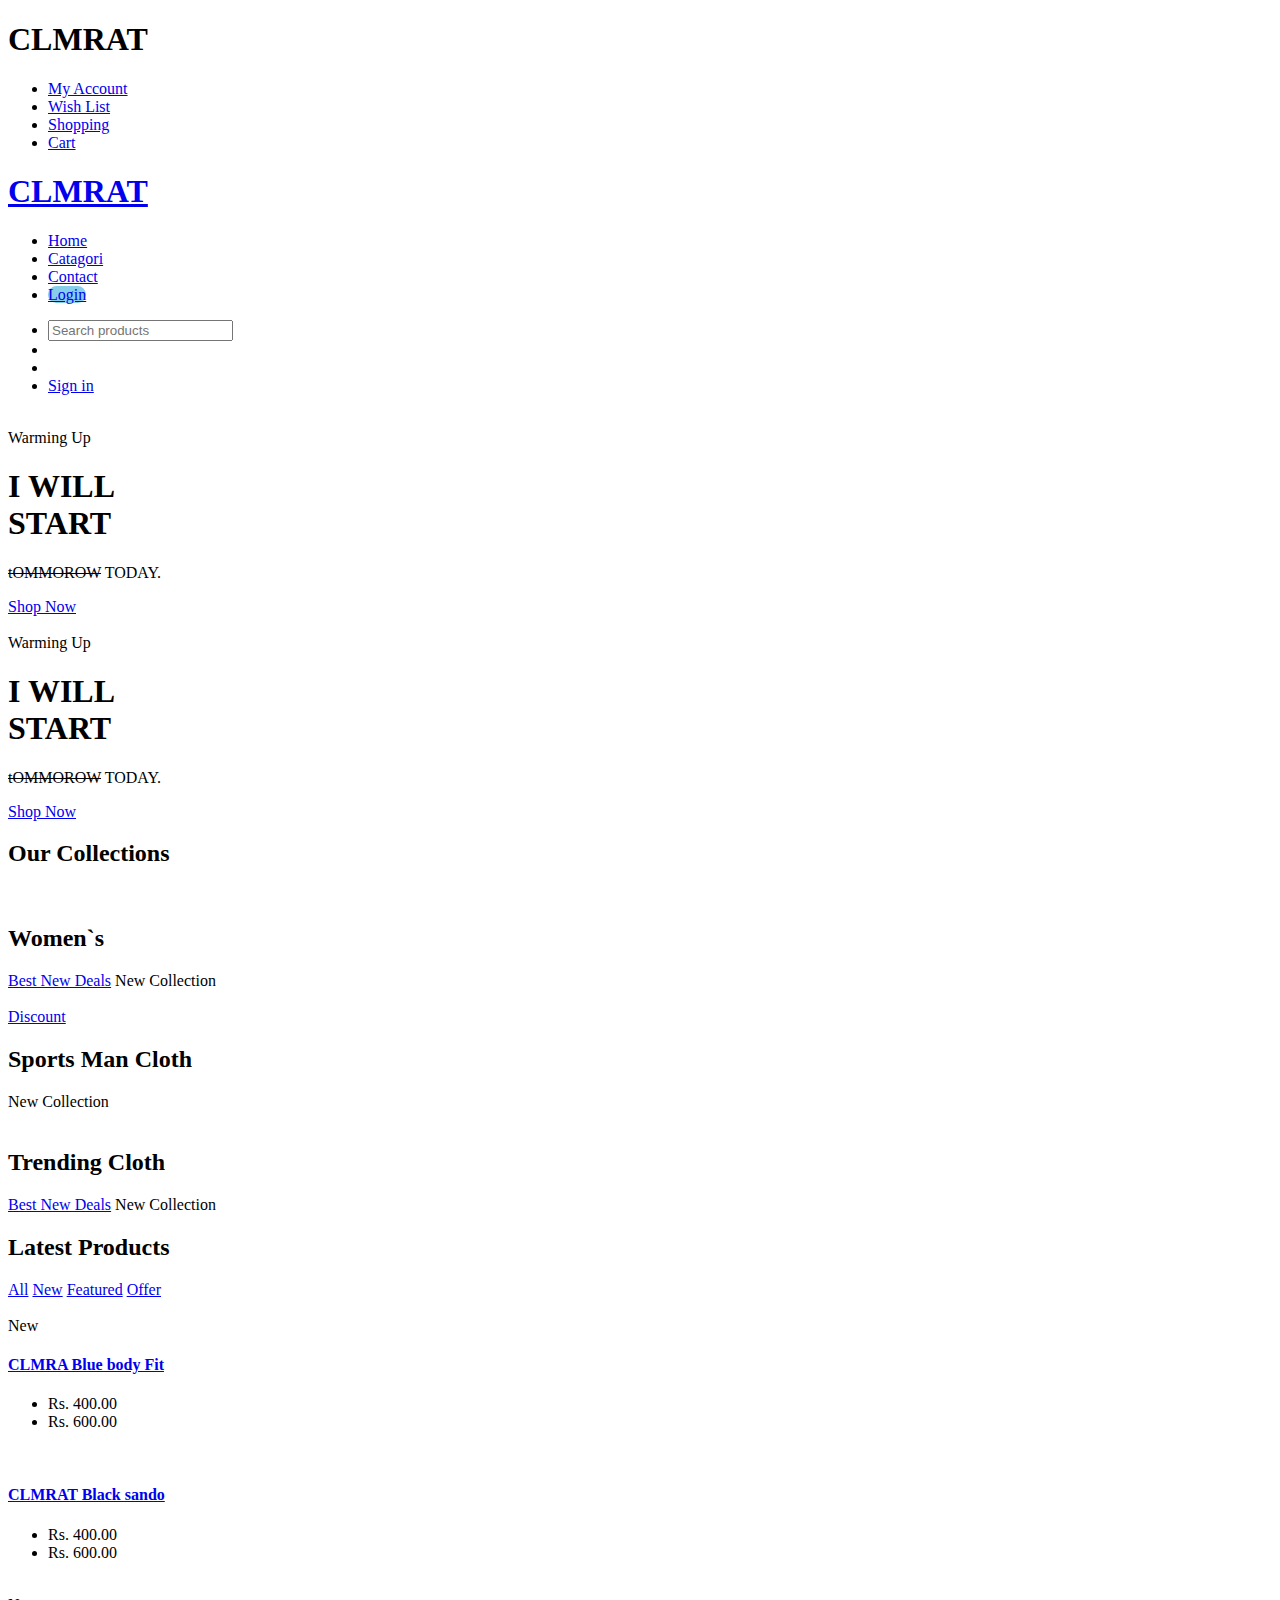
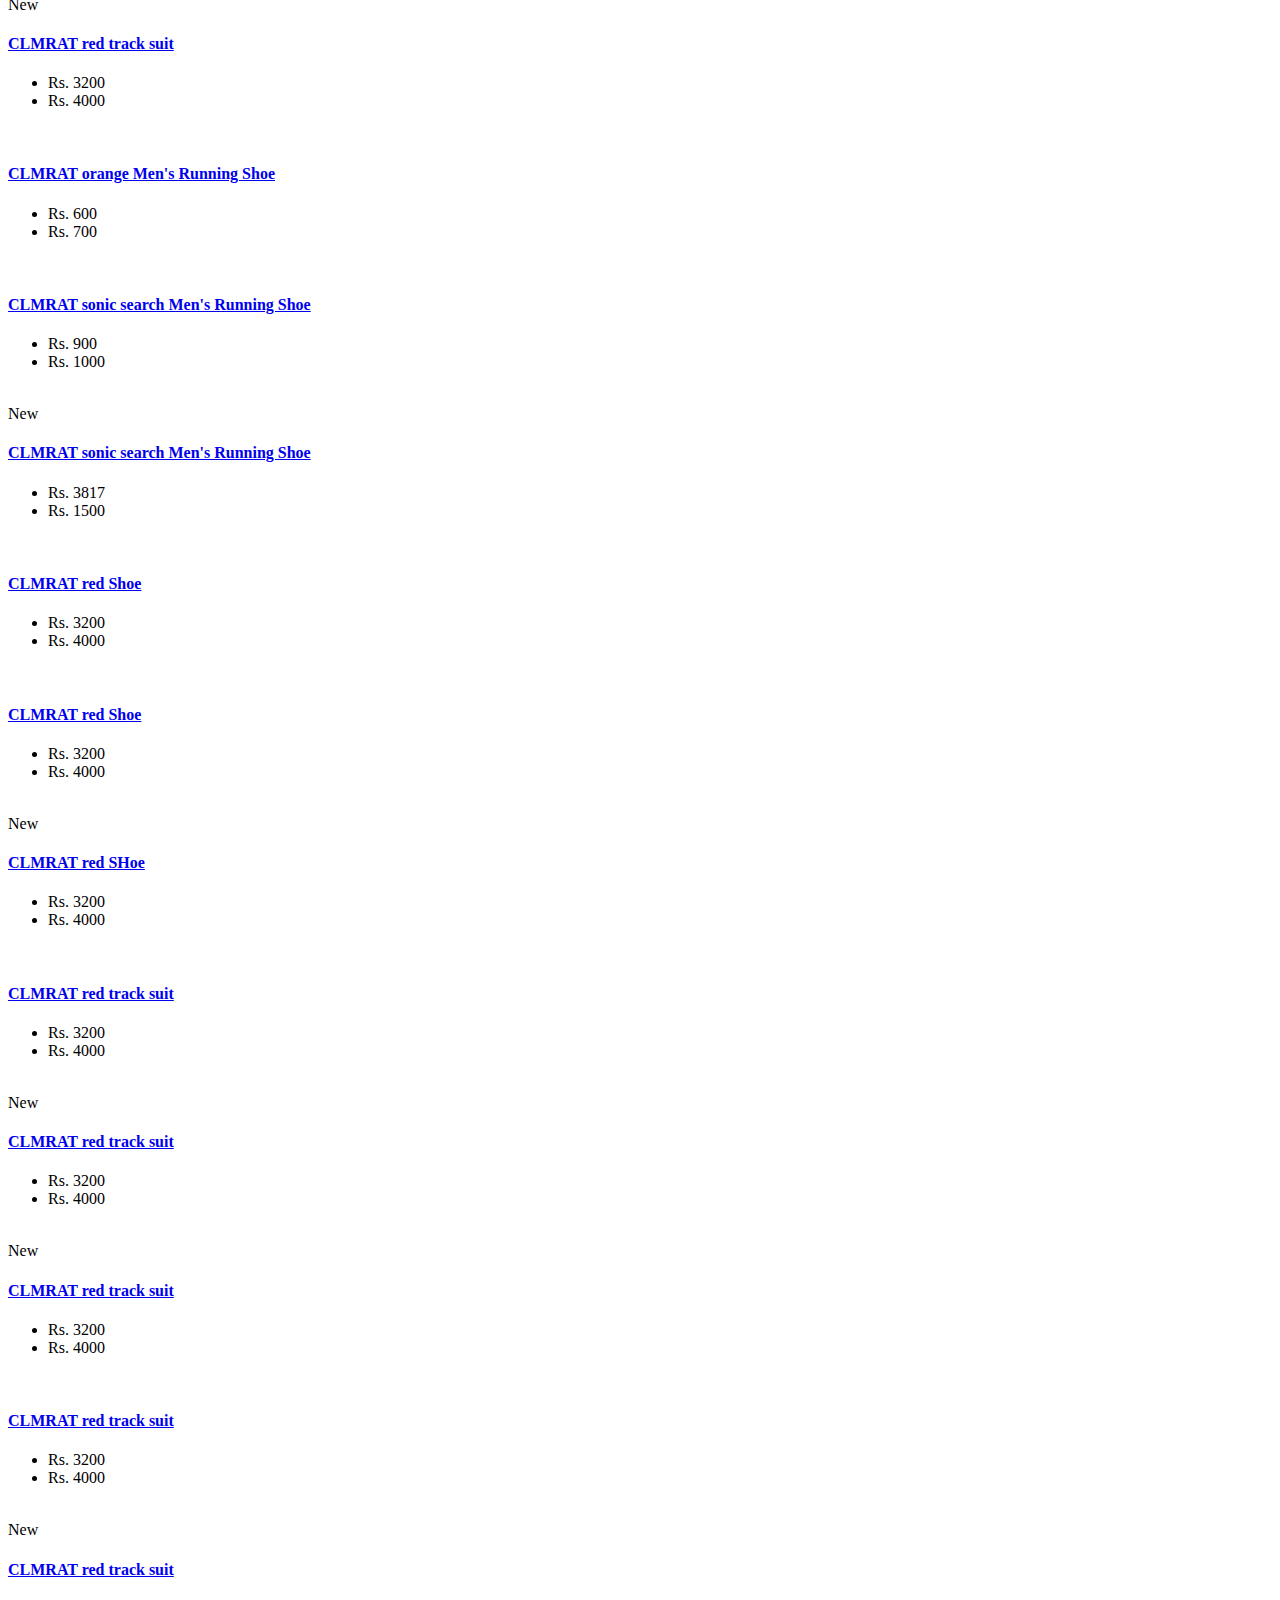
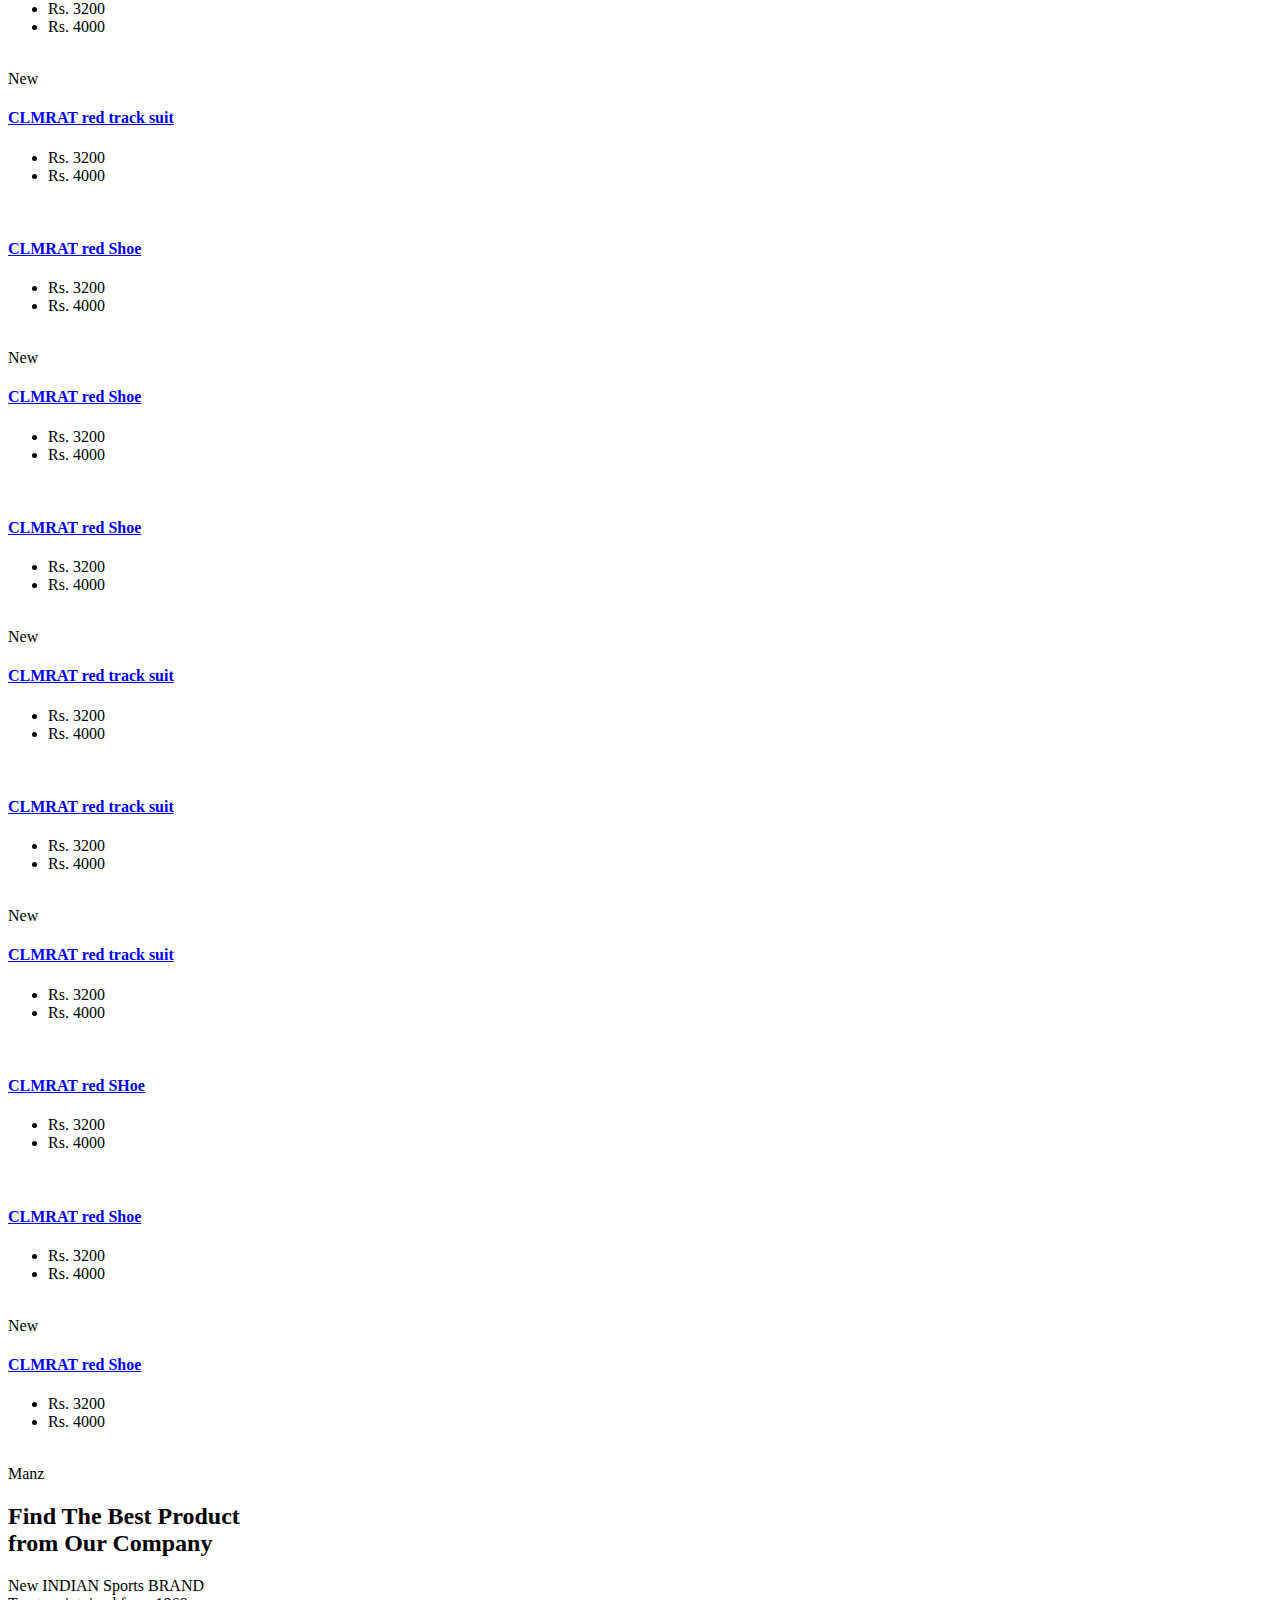
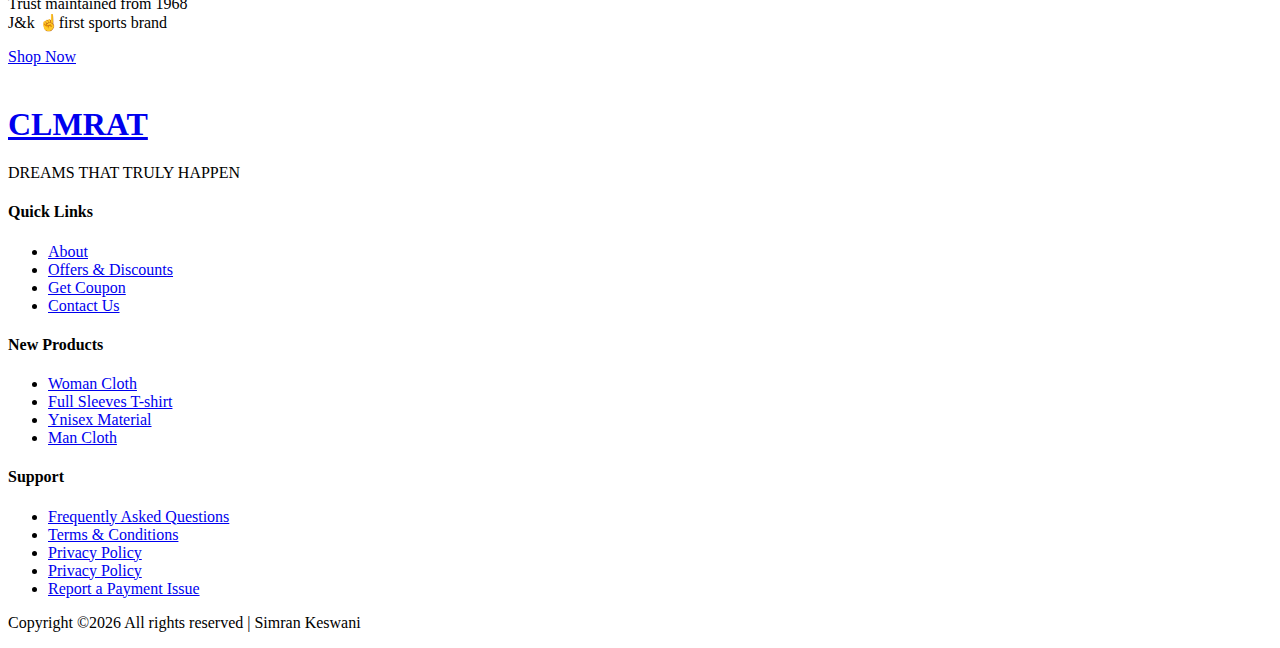
==== index.html @ 90356d7e "Add files via upload" ====
<!doctype html>
<html class="no-js" lang="zxx">
    <head>
        <meta charset="utf-8">
        <meta http-equiv="x-ua-compatible" content="ie=edge">
        <title>CLMRAT India</title>
        <meta name="description" content="">
        <meta name="viewport" content="width=device-width, initial-scale=1">
        <link rel="manifest" href="site.webmanifest">
		<link rel="shortcut icon" type="image/x-icon" href="assets/img/favicon.ico">

		<!-- CSS here -->
            <link rel="stylesheet" href="assets/css/bootstrap.min.css">
            <link rel="stylesheet" href="assets/css/owl.carousel.min.css">
            <link rel="stylesheet" href="assets/css/flaticon.css">
            <link rel="stylesheet" href="assets/css/slicknav.css">
            <link rel="stylesheet" href="assets/css/animate.min.css">
            <link rel="stylesheet" href="assets/css/magnific-popup.css">
            <link rel="stylesheet" href="assets/css/fontawesome-all.min.css">
            <link rel="stylesheet" href="assets/css/themify-icons.css">
            <link rel="stylesheet" href="assets/css/slick.css">
            <link rel="stylesheet" href="assets/css/nice-select.css">
            <link rel="stylesheet" href="assets/css/style.css">
   </head>

   <body>
       
    <!-- Preloader Start -->
    <div id="preloader-active">
        <div class="preloader d-flex align-items-center justify-content-center">
            <div class="preloader-inner position-relative">
                <div class="preloader-circle"></div>
                <div class="preloader-img pere-text">
                    <h1>CLMRAT</h1> 
                    <!-- <img src="assets/img/logo/logo.png" alt=""> -->
                </div>
            </div>
        </div>
    </div>
    <!-- Preloader Start -->

    <header>
        <!-- Header Start -->
       <div class="header-area">
            <div class="main-header ">
                <div class="header-top top-bg d-none d-lg-block">
                   <div class="container-fluid">
                       <div class="col-xl-12">
                            <div class="row d-flex justify-content-between align-items-center">
                                <div class="header-info-left d-flex">
                                    <!-- <div class="flag">
                                        <img src="assets/img/icon/header_icon.png" alt="">
                                    </div> -->
                                    <!-- <div class="select-this">
                                        <form action="#">
                                            <div class="select-itms">
                                                <select name="select" id="select1">
                                                    <option value="">USA</option>
                                                    <option value="">SPN</option>
                                                    <option value="">CDA</option>
                                                    <option value="">USD</option>
                                                </select>
                                            </div>
                                        </form>
                                    </div> -->
                                    <!-- <ul class="contact-now">     
                                        <li>+777 2345 7886</li>
                                    </ul> -->
                                </div>
                                <div class="header-info-right">
                                   <ul>                                          
                                       <li><a href="login.html">My Account </a></li>
                                       <li><a href="Catagori.html">Wish List  </a></li>
                                       <li><a href="Catagori.html">Shopping</a></li>
                                       <li><a href="cart.html">Cart</a></li>
                                       <!-- <li><a href="checkout.html">Checkout</a></li> -->
                                   </ul>
                                </div>
                            </div>
                       </div>
                   </div>
                </div>
               <div class="header-bottom  header-sticky">
                    <div class="container-fluid">
                        <div class="row align-items-center">
                            <!-- Logo -->
                            <div class="col-xl-1 col-lg-1 col-md-1 col-sm-3">
                                <div class="logo">
                                  <!-- <a href="index.html"><img src="assets/img/logo/logo.png" alt=""></a>  -->
                                  <a href="index.html"><b><h1>CLMRAT</h1></b></a> 
                                </div>
                            </div>
                            <div class="col-xl-6 col-lg-8 col-md-7 col-sm-5">
                                <!-- Main-menu -->
                                <div class="main-menu f-right d-none d-lg-block">
                                    <nav>                                                
                                        <ul id="navigation">                                                                                                                                     
                                            <li><a href="index.html">Home</a></li>
                                            <li><a href="Catagori.html">Catagori</a></li>
                                           
                                            
                                           
                                            <li><a href="contact.html">Contact</a></li>
                                            <li><a href="login.html" style="background-color:skyblue;border-radius: 20px;">Login</a></li>
                                            <!-- <li><button class="btn header-btn"><a href="login.html>Login</a></li></button> -->
                                        </ul>
                                    </nav>
                                </div>
                            </div> 
                            <div class="col-xl-5 col-lg-3 col-md-3 col-sm-3 fix-card">
                                <ul class="header-right f-right d-none d-lg-block d-flex justify-content-between">
                                    <li class="d-none d-xl-block">
                                        <div class="form-box f-right ">
                                            <input type="text" name="Search" placeholder="Search products">
                                            <div class="search-icon">
                                                <i class="fas fa-search special-tag"></i>
                                            </div>
                                        </div>
                                     </li>
                                    <li class=" d-none d-xl-block">
                                        <div class="favorit-items">
                                            <i class="far fa-heart"></i>
                                        </div>
                                    </li>
                                    <li>
                                        <div class="shopping-card">
                                            <a href="cart.html"><i class="fas fa-shopping-cart"></i></a>
                                        </div>
                                    </li>
                                   <li class="d-none d-lg-block"> <a href="#" class="btn header-btn">Sign in</a></li>
                                </ul>
                            </div>
                            <!-- Mobile Menu -->
                            <div class="col-12">
                                <div class="mobile_menu d-block d-lg-none"></div>
                            </div>
                        </div>
                    </div>
               </div>
            </div>
       </div>
        <!-- Header End -->
    </header>

    <main>

        <!-- slider Area Start -->
        <div class="slider-area ">
            <!-- Mobile Menu -->
            <div class="slider-active">
                <div class="single-slider slider-height" data-background="assets/img/hero/h1_hero.jpg">
                    <div class="container">
                        <div class="row d-flex align-items-center justify-content-between">
                            <div class="col-xl-6 col-lg-6 col-md-6 col-sm-6 d-none d-md-block">
                                <div class="hero__img" data-animation="bounceIn" data-delay=".4s">
                                    <img src="assets/img/hero/hero_man.png" alt="" class="homeimg">
                                </div>
                            </div>
                            <div class="col-xl-5 col-lg-5 col-md-5 col-sm-8">
                                <div class="hero__caption">
                                    <span data-animation="fadeInRight" data-delay=".4s">Warming Up</span>
                                    <h1 data-animation="fadeInRight" data-delay=".6s">I WILL<br> START</h1>
                                    <p data-animation="fadeInRight" data-delay=".8s"><S>tOMMOROW</S> TODAY.</p>
                                    <!-- Hero-btn -->
                                    <div class="hero__btn" data-animation="fadeInRight" data-delay="1s">
                                        <a href="industries.html" class="btn hero-btn">Shop Now</a>
                                    </div>
                                </div>
                            </div>
                        </div>
                    </div>
                </div>
                <div class="single-slider slider-height" data-background="assets/img/hero/h1_hero.jpg">
                    <div class="container">
                        <div class="row d-flex align-items-center justify-content-between">
                            <div class="col-xl-6 col-lg-6 col-md-6 col-sm-6 d-none d-md-block">
                                <div class="hero__img" data-animation="bounceIn" data-delay=".4s">
                                    <img src="assets/img/hero/HomePage.png" alt="">
                                </div>
                            </div>
                            <div class="col-xl-5 col-lg-5 col-md-5 col-sm-8">
                                <div class="hero__caption">
                                    <span data-animation="fadeInRight" data-delay=".4s">Warming Up</span>
                                    <h1 data-animation="fadeInRight" data-delay=".6s">I WILL <br> START</h1>
                                    <p data-animation="fadeInRight" data-delay=".8s"><S>tOMMOROW</S> TODAY.</p>
                                    <!-- Hero-btn -->
                                    <div class="hero__btn" data-animation="fadeInRight" data-delay="1s">
                                        <a href="industries.html" class="btn hero-btn">Shop Now</a>
                                    </div>
                                </div>
                            </div>
                        </div>
                    </div>
                </div>
            </div>
        </div>
        <!-- slider Area End-->
        <!-- Category Area Start-->
        <section class="category-area section-padding30">
            <div class="container-fluid">
                <!-- Section Tittle -->
                <div class="row">
                    <div class="col-lg-12">
                        <div class="section-tittle text-center mb-85">
                            <h2>Our Collections</h2>
                        </div>
                    </div>
                </div>
                <div class="row">
                    <div class="col-xl-4 col-lg-6">
                        <div class="single-category mb-30">
                            <div class="category-img">
                                <img src="assets/img/categori/girlsmile.png" alt="">
                                <div class="category-caption">
                                    <h2>Women`s</h2>
                                    <span class="best"><a href="#">Best New Deals</a></span>
                                    <span class="collection">New Collection</span>
                                </div>
                            </div>
                        </div>
                    </div>
                     <div class="col-xl-4 col-lg-6">
                        <div class="single-category mb-30">
                            <div class="category-img text-center">
                                <img src="assets/img/categori/boy.JPG" alt="">
                                <div class="category-caption">
                                    <span class="best"><a href="#">Discount</a></span>
                                    <h2>Sports Man Cloth</h2>
                                    <span class="collection">New Collection</span>
                                </div>
                            </div>
                        </div>
                    </div>
                    <div class="col-xl-4 col-lg-6">
                        <div class="single-category mb-30">
                            <div class="category-img">
                                <img src="assets/img/categori/girl.JPG" alt="">
                                <div class="category-caption">
                                    <h2>Trending Cloth</h2>
                                    <span class="best"><a href="#">Best New Deals</a></span>
                                    <span class="collection">New Collection</span>
                                </div>
                            </div>
                        </div>
                    </div>
                </div>
            </div>
        </section>
        <!-- Category Area End-->
        <!-- Latest Products Start -->
        <section class="latest-product-area padding-bottom">
            <div class="container">
                <div class="row product-btn d-flex justify-content-end align-items-end">
                    <!-- Section Tittle -->
                    <div class="col-xl-4 col-lg-5 col-md-5">
                        <div class="section-tittle mb-30">
                            <h2>Latest Products</h2>
                        </div>
                    </div>
                    <div class="col-xl-8 col-lg-7 col-md-7">
                        <div class="properties__button f-right">
                            <!--Nav Button  -->
                            <nav>                                                                                                
                                <div class="nav nav-tabs" id="nav-tab" role="tablist">
                                    <a class="nav-item nav-link active" id="nav-home-tab" data-toggle="tab" href="#nav-home" role="tab" aria-controls="nav-home" aria-selected="true">All</a>
                                    <a class="nav-item nav-link" id="nav-profile-tab" data-toggle="tab" href="#nav-profile" role="tab" aria-controls="nav-profile" aria-selected="false">New</a>
                                    <a class="nav-item nav-link" id="nav-contact-tab" data-toggle="tab" href="#nav-contact" role="tab" aria-controls="nav-contact" aria-selected="false">Featured</a>
                                    <a class="nav-item nav-link" id="nav-last-tab" data-toggle="tab" href="#nav-last" role="tab" aria-controls="nav-contact" aria-selected="false">Offer</a>
                                </div>
                            </nav>
                            <!--End Nav Button  -->
                        </div>
                    </div>
                </div>
                <!-- Nav Card -->
                <div class="tab-content" id="nav-tabContent">
                    <!-- card one -->
                    <div class="tab-pane fade show active" id="nav-home" role="tabpanel" aria-labelledby="nav-home-tab">
                        <div class="row">
                            <div class="col-xl-4 col-lg-4 col-md-6">
                                <div class="single-product mb-60">
                                    <div class="product-img">
                                        <img src="assets/img/categori/product1.png" alt="">
                                        <div class="new-product">
                                            <span>New</span>
                                        </div>
                                    </div>
                                    <div class="product-caption">
                                        <div class="product-ratting">
                                            <i class="far fa-star"></i>
                                            <i class="far fa-star"></i>
                                            <i class="far fa-star"></i>
                                            <i class="far fa-star low-star"></i>
                                            <i class="far fa-star low-star"></i>
                                        </div>
                                        <h4><a href="#">CLMRA Blue body Fit</a></h4>
                                        <div class="price">
                                            <ul>
                                                <li>Rs. 400.00</li>
                                                <li class="discount">Rs. 600.00</li>
                                            </ul>
                                        </div>
                                    </div>
                                </div>
                            </div>
                            <div class="col-xl-4 col-lg-4 col-md-6">
                                <div class="single-product mb-60">
                                    <div class="product-img">
                                        <img src="assets/img/categori/product2.png" alt="">
                                    </div>
                                    <div class="product-caption">
                                        <div class="product-ratting">
                                            <i class="far fa-star"></i>
                                            <i class="far fa-star"></i>
                                            <i class="far fa-star"></i>
                                            <i class="far fa-star low-star"></i>
                                            <i class="far fa-star low-star"></i>
                                        </div>
                                        <h4><a href="#">CLMRAT Black sando</a></h4>
                                        <div class="price">
                                            <ul>
                                                <li>Rs. 400.00</li>
                                                <li class="discount">Rs. 600.00</li>
                                            </ul>
                                        </div>
                                    </div>
                                </div>
                            </div> 
                            <div class="col-xl-4 col-lg-4 col-md-6">
                                <div class="single-product mb-60">
                                    <div class="product-img">
                                        <img src="assets/img/categori/product3.png" alt="">
                                        <div class="new-product">
                                            <span>New</span>
                                        </div>
                                    </div>
                                    <div class="product-caption">
                                        <div class="product-ratting">
                                            <i class="far fa-star"></i>
                                            <i class="far fa-star"></i>
                                            <i class="far fa-star"></i>
                                            <i class="far fa-star low-star"></i>
                                            <i class="far fa-star low-star"></i>
                                        </div>
                                        <h4><a href="#">CLMRAT red track suit</a></h4>
                                        <div class="price">
                                            <ul>
                                                <li>Rs. 3200</li>
                                                <li class="discount">Rs. 4000</li>
                                            </ul>
                                        </div>
                                    </div>
                                </div>
                            </div>
                            <div class="col-xl-4 col-lg-4 col-md-6">
                                <div class="single-product mb-60">
                                    <div class="product-img">
                                        <img src="assets/img/categori/product4.png" alt="">
                                    </div>
                                    <div class="product-caption">
                                        <div class="product-ratting">
                                            <i class="far fa-star"></i>
                                            <i class="far fa-star"></i>
                                            <i class="far fa-star"></i>
                                            <i class="far fa-star low-star"></i>
                                            <i class="far fa-star low-star"></i>
                                        </div>
                                        <h4><a href="#">CLMRAT orange Men's Running Shoe</a></h4>
                                        <div class="price">
                                            <ul>
                                                <li>Rs. 600</li>
                                                <li class="discount">Rs. 700</li>
                                            </ul>
                                        </div>
                                    </div>
                                </div>
                            </div>
                            <div class="col-xl-4 col-lg-4 col-md-6">
                                <div class="single-product mb-60">
                                    <div class="product-img">
                                        <img src="assets/img/categori/product5.png" alt="">
                                    </div>
                                    <div class="product-caption">
                                        <div class="product-ratting">
                                            <i class="far fa-star"></i>
                                            <i class="far fa-star"></i>
                                            <i class="far fa-star"></i>
                                            <i class="far fa-star low-star"></i>
                                            <i class="far fa-star low-star"></i>
                                        </div>
                                        <h4><a href="#">CLMRAT sonic search Men's Running Shoe</a></h4>
                                        <div class="price">
                                            <ul>
                                                <li>Rs. 900</li>
                                                <li class="discount">Rs. 1000</li>
                                            </ul>
                                        </div>
                                    </div>
                                </div>
                            </div>
                            <div class="col-xl-4 col-lg-4 col-md-6">
                                <div class="single-product mb-60">
                                    <div class="product-img">
                                        <img src="assets/img/categori/product6.png" alt="">
                                        <div class="new-product">
                                            <span>New</span>
                                        </div>
                                    </div>
                                    <div class="product-caption">
                                        <div class="product-ratting">
                                            <i class="far fa-star"></i>
                                            <i class="far fa-star"></i>
                                            <i class="far fa-star"></i>
                                            <i class="far fa-star low-star"></i>
                                            <i class="far fa-star low-star"></i>
                                        </div>
                                        <h4><a href="#">CLMRAT sonic search Men's Running Shoe</a></h4>
                                        <div class="price">
                                            <ul>
                                                <li>Rs. 3817</li>
                                                <li class="discount">Rs. 1500</li>
                                            </ul>
                                        </div>
                                    </div>
                                </div>
                            </div>
                        </div>
                    </div>
                    <!-- Card two -->
                    <div class="tab-pane fade" id="nav-profile" role="tabpanel" aria-labelledby="nav-profile-tab">
                        <div class="row">
                            <div class="col-xl-4 col-lg-4 col-md-6">
                                <div class="single-product mb-60">
                                    <div class="product-img">
                                        <img src="assets/img/categori/product4.png" alt="">
                                    </div>
                                    <div class="product-caption">
                                        <div class="product-ratting">
                                            <i class="far fa-star"></i>
                                            <i class="far fa-star"></i>
                                            <i class="far fa-star"></i>
                                            <i class="far fa-star low-star"></i>
                                            <i class="far fa-star low-star"></i>
                                        </div>
                                        <h4><a href="#">CLMRAT red Shoe</a></h4>
                                        <div class="price">
                                            <ul>
                                                <li>Rs. 3200</li>
                                                <li class="discount">Rs. 4000</li>
                                            </ul>
                                        </div>
                                    </div>
                                </div>
                            </div>
                            <div class="col-xl-4 col-lg-4 col-md-6">
                                <div class="single-product mb-60">
                                    <div class="product-img">
                                        <img src="assets/img/categori/product5.png" alt="">
                                    </div>
                                    <div class="product-caption">
                                        <div class="product-ratting">
                                            <i class="far fa-star"></i>
                                            <i class="far fa-star"></i>
                                            <i class="far fa-star"></i>
                                            <i class="far fa-star low-star"></i>
                                            <i class="far fa-star low-star"></i>
                                        </div>
                                        <h4><a href="#">CLMRAT red Shoe</a></h4>
                                        <div class="price">
                                            <ul>
                                                <li>Rs. 3200</li>
                                                <li class="discount">Rs. 4000</li>
                                            </ul>
                                        </div>
                                    </div>
                                </div>
                            </div>
                            <div class="col-xl-4 col-lg-4 col-md-6">
                                <div class="single-product mb-60">
                                    <div class="product-img">
                                        <img src="assets/img/categori/product6.png" alt="">
                                        <div class="new-product">
                                            <span>New</span>
                                        </div>
                                    </div>
                                    <div class="product-caption">
                                        <div class="product-ratting">
                                            <i class="far fa-star"></i>
                                            <i class="far fa-star"></i>
                                            <i class="far fa-star"></i>
                                            <i class="far fa-star low-star"></i>
                                            <i class="far fa-star low-star"></i>
                                        </div>
                                        <h4><a href="#">CLMRAT red SHoe</a></h4>
                                        <div class="price">
                                            <ul>
                                                <li>Rs. 3200</li>
                                                <li class="discount">Rs. 4000</li>
                                            </ul>
                                        </div>
                                    </div>
                                </div>
                            </div>
                            <div class="col-xl-4 col-lg-4 col-md-6">
                                <div class="single-product mb-60">
                                    <div class="product-img">
                                        <img src="assets/img/categori/product2.png" alt="">
                                    </div>
                                    <div class="product-caption">
                                        <div class="product-ratting">
                                            <i class="far fa-star"></i>
                                            <i class="far fa-star"></i>
                                            <i class="far fa-star"></i>
                                            <i class="far fa-star low-star"></i>
                                            <i class="far fa-star low-star"></i>
                                        </div>
                                        <h4><a href="#">CLMRAT red track suit</a></h4>
                                        <div class="price">
                                            <ul>
                                                <li>Rs. 3200</li>
                                                <li class="discount">Rs. 4000</li>
                                            </ul>
                                        </div>
                                    </div>
                                </div>
                            </div> 
                            <div class="col-xl-4 col-lg-4 col-md-6">
                                <div class="single-product mb-60">
                                    <div class="product-img">
                                        <img src="assets/img/categori/product3.png" alt="">
                                        <div class="new-product">
                                            <span>New</span>
                                        </div>
                                    </div>
                                    <div class="product-caption">
                                        <div class="product-ratting">
                                            <i class="far fa-star"></i>
                                            <i class="far fa-star"></i>
                                            <i class="far fa-star"></i>
                                            <i class="far fa-star low-star"></i>
                                            <i class="far fa-star low-star"></i>
                                        </div>
                                        <h4><a href="#">CLMRAT red track suit</a></h4>
                                        <div class="price">
                                            <ul>
                                                <li>Rs. 3200</li>
                                                <li class="discount">Rs. 4000</li>
                                            </ul>
                                        </div>
                                    </div>
                                </div>
                            </div>
                            <div class="col-xl-4 col-lg-4 col-md-6">
                                <div class="single-product mb-60">
                                    <div class="product-img">
                                        <img src="assets/img/categori/product1.png" alt="">
                                        <div class="new-product">
                                            <span>New</span>
                                        </div>
                                    </div>
                                    <div class="product-caption">
                                        <div class="product-ratting">
                                            <i class="far fa-star"></i>
                                            <i class="far fa-star"></i>
                                            <i class="far fa-star"></i>
                                            <i class="far fa-star low-star"></i>
                                            <i class="far fa-star low-star"></i>
                                        </div>
                                        <h4><a href="#">CLMRAT red track suit</a></h4>
                                        <div class="price">
                                            <ul>
                                                <li>Rs. 3200</li>
                                                <li class="discount">Rs. 4000</li>
                                            </ul>
                                        </div>
                                    </div>
                                </div>
                            </div>
                        </div>
                    </div>
                    <!-- Card three -->
                    <div class="tab-pane fade" id="nav-contact" role="tabpanel" aria-labelledby="nav-contact-tab">
                        <div class="row">
                            <div class="col-xl-4 col-lg-4 col-md-6">
                                <div class="single-product mb-60">
                                    <div class="product-img">
                                        <img src="assets/img/categori/product2.png" alt="">
                                    </div>
                                    <div class="product-caption">
                                        <div class="product-ratting">
                                            <i class="far fa-star"></i>
                                            <i class="far fa-star"></i>
                                            <i class="far fa-star"></i>
                                            <i class="far fa-star low-star"></i>
                                            <i class="far fa-star low-star"></i>
                                        </div>
                                        <h4><a href="#">CLMRAT red track suit</a></h4>
                                        <div class="price">
                                            <ul>
                                                <li>Rs. 3200</li>
                                                <li class="discount">Rs. 4000</li>
                                            </ul>
                                        </div>
                                    </div>
                                </div>
                            </div> 
                            <div class="col-xl-4 col-lg-4 col-md-6">
                                <div class="single-product mb-60">
                                    <div class="product-img">
                                        <img src="assets/img/categori/product3.png" alt="">
                                        <div class="new-product">
                                            <span>New</span>
                                        </div>
                                    </div>
                                    <div class="product-caption">
                                        <div class="product-ratting">
                                            <i class="far fa-star"></i>
                                            <i class="far fa-star"></i>
                                            <i class="far fa-star"></i>
                                            <i class="far fa-star low-star"></i>
                                            <i class="far fa-star low-star"></i>
                                        </div>
                                        <h4><a href="#">CLMRAT red track suit</a></h4>
                                        <div class="price">
                                            <ul>
                                                <li>Rs. 3200</li>
                                                <li class="discount">Rs. 4000</li>
                                            </ul>
                                        </div>
                                    </div>
                                </div>
                            </div>
                            <div class="col-xl-4 col-lg-4 col-md-6">
                                <div class="single-product mb-60">
                                    <div class="product-img">
                                        <img src="assets/img/categori/product1.png" alt="">
                                        <div class="new-product">
                                            <span>New</span>
                                        </div>
                                    </div>
                                    <div class="product-caption">
                                        <div class="product-ratting">
                                            <i class="far fa-star"></i>
                                            <i class="far fa-star"></i>
                                            <i class="far fa-star"></i>
                                            <i class="far fa-star low-star"></i>
                                            <i class="far fa-star low-star"></i>
                                        </div>
                                        <h4><a href="#">CLMRAT red track suit</a></h4>
                                        <div class="price">
                                            <ul>
                                                <li>Rs. 3200</li>
                                                <li class="discount">Rs. 4000</li>
                                            </ul>
                                        </div>
                                    </div>
                                </div>
                            </div>
                            <div class="col-xl-4 col-lg-4 col-md-6">
                                <div class="single-product mb-60">
                                    <div class="product-img">
                                        <img src="assets/img/categori/product4.png" alt="">
                                    </div>
                                    <div class="product-caption">
                                        <div class="product-ratting">
                                            <i class="far fa-star"></i>
                                            <i class="far fa-star"></i>
                                            <i class="far fa-star"></i>
                                            <i class="far fa-star low-star"></i>
                                            <i class="far fa-star low-star"></i>
                                        </div>
                                        <h4><a href="#">CLMRAT red Shoe</a></h4>
                                        <div class="price">
                                            <ul>
                                                <li>Rs. 3200</li>
                                                <li class="discount">Rs. 4000</li>
                                            </ul>
                                        </div>
                                    </div>
                                </div>
                            </div>
                            <div class="col-xl-4 col-lg-4 col-md-6">
                                <div class="single-product mb-60">
                                    <div class="product-img">
                                        <img src="assets/img/categori/product6.png" alt="">
                                        <div class="new-product">
                                            <span>New</span>
                                        </div>
                                    </div>
                                    <div class="product-caption">
                                        <div class="product-ratting">
                                            <i class="far fa-star"></i>
                                            <i class="far fa-star"></i>
                                            <i class="far fa-star"></i>
                                            <i class="far fa-star low-star"></i>
                                            <i class="far fa-star low-star"></i>
                                        </div>
                                        <h4><a href="#">CLMRAT red Shoe</a></h4>
                                        <div class="price">
                                            <ul>
                                                <li>Rs. 3200</li>
                                                <li class="discount">Rs. 4000</li>
                                            </ul>
                                        </div>
                                    </div>
                                </div>
                            </div>
                            <div class="col-xl-4 col-lg-4 col-md-6">
                                <div class="single-product mb-60">
                                    <div class="product-img">
                                        <img src="assets/img/categori/product5.png" alt="">
                                    </div>
                                    <div class="product-caption">
                                        <div class="product-ratting">
                                            <i class="far fa-star"></i>
                                            <i class="far fa-star"></i>
                                            <i class="far fa-star"></i>
                                            <i class="far fa-star low-star"></i>
                                            <i class="far fa-star low-star"></i>
                                        </div>
                                        <h4><a href="#">CLMRAT red Shoe</a></h4>
                                        <div class="price">
                                            <ul>
                                                <li>Rs. 3200</li>
                                                <li class="discount">Rs. 4000</li>
                                            </ul>
                                        </div>
                                    </div>
                                </div>
                            </div>
                        </div>
                    </div>
                    <!-- card foure -->
                    <div class="tab-pane fade" id="nav-last" role="tabpanel" aria-labelledby="nav-last-tab">
                        <div class="row">
                            <div class="col-xl-4 col-lg-4 col-md-6">
                                <div class="single-product mb-60">
                                    <div class="product-img">
                                        <img src="assets/img/categori/product1.png" alt="">
                                        <div class="new-product">
                                            <span>New</span>
                                        </div>
                                    </div>
                                    <div class="product-caption">
                                        <div class="product-ratting">
                                            <i class="far fa-star"></i>
                                            <i class="far fa-star"></i>
                                            <i class="far fa-star"></i>
                                            <i class="far fa-star low-star"></i>
                                            <i class="far fa-star low-star"></i>
                                        </div>
                                        <h4><a href="#">CLMRAT red track suit</a></h4>
                                        <div class="price">
                                            <ul>
                                                <li>Rs. 3200</li>
                                                <li class="discount">Rs. 4000</li>
                                            </ul>
                                        </div>
                                    </div>
                                </div>
                            </div>
                            <div class="col-xl-4 col-lg-4 col-md-6">
                                <div class="single-product mb-60">
                                    <div class="product-img">
                                        <img src="assets/img/categori/product2.png" alt="">
                                    </div>
                                    <div class="product-caption">
                                        <div class="product-ratting">
                                            <i class="far fa-star"></i>
                                            <i class="far fa-star"></i>
                                            <i class="far fa-star"></i>
                                            <i class="far fa-star low-star"></i>
                                            <i class="far fa-star low-star"></i>
                                        </div>
                                        <h4><a href="#">CLMRAT red track suit</a></h4>
                                        <div class="price">
                                            <ul>
                                                <li>Rs. 3200</li>
                                                <li class="discount">Rs. 4000</li>
                                            </ul>
                                        </div>
                                    </div>
                                </div>
                            </div> 
                            <div class="col-xl-4 col-lg-4 col-md-6">
                                <div class="single-product mb-60">
                                    <div class="product-img">
                                        <img src="assets/img/categori/product3.png" alt="">
                                        <div class="new-product">
                                            <span>New</span>
                                        </div>
                                    </div>
                                    <div class="product-caption">
                                        <div class="product-ratting">
                                            <i class="far fa-star"></i>
                                            <i class="far fa-star"></i>
                                            <i class="far fa-star"></i>
                                            <i class="far fa-star low-star"></i>
                                            <i class="far fa-star low-star"></i>
                                        </div>
                                        <h4><a href="#">CLMRAT red track suit</a></h4>
                                        <div class="price">
                                            <ul>
                                                <li>Rs. 3200</li>
                                                <li class="discount">Rs. 4000</li>
                                            </ul>
                                        </div>
                                    </div>
                                </div>
                            </div>
                            <div class="col-xl-4 col-lg-4 col-md-6">
                                <div class="single-product mb-60">
                                    <div class="product-img">
                                        <img src="assets/img/categori/product4.png" alt="">
                                    </div>
                                    <div class="product-caption">
                                        <div class="product-ratting">
                                            <i class="far fa-star"></i>
                                            <i class="far fa-star"></i>
                                            <i class="far fa-star"></i>
                                            <i class="far fa-star low-star"></i>
                                            <i class="far fa-star low-star"></i>
                                        </div>
                                        <h4><a href="#">CLMRAT red SHoe</a></h4>
                                        <div class="price">
                                            <ul>
                                                <li>Rs. 3200</li>
                                                <li class="discount">Rs. 4000</li>
                                            </ul>
                                        </div>
                                    </div>
                                </div>
                            </div>
                            <div class="col-xl-4 col-lg-4 col-md-6">
                                <div class="single-product mb-60">
                                    <div class="product-img">
                                        <img src="assets/img/categori/product5.png" alt="">
                                    </div>
                                    <div class="product-caption">
                                        <div class="product-ratting">
                                            <i class="far fa-star"></i>
                                            <i class="far fa-star"></i>
                                            <i class="far fa-star"></i>
                                            <i class="far fa-star low-star"></i>
                                            <i class="far fa-star low-star"></i>
                                        </div>
                                        <h4><a href="#">CLMRAT red Shoe</a></h4>
                                        <div class="price">
                                            <ul>
                                                <li>Rs. 3200</li>
                                                <li class="discount">Rs. 4000</li>
                                            </ul>
                                        </div>
                                    </div>
                                </div>
                            </div>
                            <div class="col-xl-4 col-lg-4 col-md-6">
                                <div class="single-product mb-60">
                                    <div class="product-img">
                                        <img src="assets/img/categori/product6.png" alt="">
                                        <div class="new-product">
                                            <span>New</span>
                                        </div>
                                    </div>
                                    <div class="product-caption">
                                        <div class="product-ratting">
                                            <i class="far fa-star"></i>
                                            <i class="far fa-star"></i>
                                            <i class="far fa-star"></i>
                                            <i class="far fa-star low-star"></i>
                                            <i class="far fa-star low-star"></i>
                                        </div>
                                        <h4><a href="#">CLMRAT red Shoe</a></h4>
                                        <div class="price">
                                            <ul>
                                                <li>Rs. 3200</li>
                                                <li class="discount">Rs. 4000</li>
                                            </ul>
                                        </div>
                                    </div>
                                </div>
                            </div>
                        </div>
                    </div>
                </div>
                <!-- End Nav Card -->
            </div>
        </section>
        <!-- Latest Products End -->
        <!-- Best Product Start -->
        <div class="best-product-area lf-padding" >
           <div class="product-wrapper bg-height" style="background-image: url('assets/img/categori/card.png')">
                <div class="container position-relative">
                    <div class="row justify-content-between align-items-end">
                        <div class="product-man position-absolute  d-none d-lg-block">
                            <img src="assets/img/categori/dhoni.png" alt="" class="dhoni">
                        </div>
                        <div class="col-xl-2 col-lg-2 col-md-2 d-none d-lg-block">
                            <div class="vertical-text">
                                <span>Manz</span>
                            </div>
                        </div>
                        <div class="col-xl-8 col-lg-8">
                            <div class="best-product-caption">
                                <h2>Find The Best Product<br> from Our Company</h2>
                                <p>New INDIAN Sports BRAND<br>
                                    Trust maintained from 1968<br>
                                    J&k ☝️first sports brand</p>
                                <a href="#" class="black-btn">Shop Now</a>
                            </div>
                        </div>
                    </div>
                </div>
           </div>
           <!-- Shape -->
           <div class="shape bounce-animate d-none d-md-block">
               <img src="assets/img/categori/card-shape.png" alt="">
           </div>
        </div>
      

    </main>
   <footer>

       <!-- Footer Start-->
       <div class="footer-area footer-padding">
           <div class="container">
               <div class="row d-flex justify-content-between">
                   <div class="col-xl-3 col-lg-3 col-md-5 col-sm-6">
                      <div class="single-footer-caption mb-50">
                        <div class="single-footer-caption mb-30">
                             <!-- logo -->
                            <div class="footer-logo">
                                <a href="index.html"><h1>CLMRAT</h1></a>
                            </div>
                            <div class="footer-tittle">
                                <div class="footer-pera">
                                    <p>DREAMS THAT TRULY HAPPEN</p>
                               </div>
                            </div>
                        </div>
                      </div>
                   </div>
                   <div class="col-xl-2 col-lg-3 col-md-3 col-sm-5">
                       <div class="single-footer-caption mb-50">
                           <div class="footer-tittle">
                               <h4>Quick Links</h4>
                               <ul>
                                   <li><a href="#">About</a></li>
                                   <li><a href="#"> Offers & Discounts</a></li>
                                   <li><a href="#"> Get Coupon</a></li>
                                   <li><a href="#">  Contact Us</a></li>
                               </ul>
                           </div>
                       </div>
                   </div>
                   <div class="col-xl-3 col-lg-3 col-md-4 col-sm-7">
                       <div class="single-footer-caption mb-50">
                           <div class="footer-tittle">
                               <h4>New Products</h4>
                               <ul>
                                   <li><a href="#">Woman Cloth</a></li>
                                   <li><a href="#">Full Sleeves T-shirt</a></li>
                                   <li><a href="#">Ynisex Material</a></li>
                                   <li><a href="#">Man Cloth</a></li>
                               </ul>
                           </div>
                       </div>
                   </div>
                   <div class="col-xl-3 col-lg-3 col-md-5 col-sm-7">
                       <div class="single-footer-caption mb-50">
                           <div class="footer-tittle">
                               <h4>Support</h4>
                               <ul>
                                <li><a href="#">Frequently Asked Questions</a></li>
                                <li><a href="#">Terms & Conditions</a></li>
                                <li><a href="#">Privacy Policy</a></li>
                                <li><a href="#">Privacy Policy</a></li>
                                <li><a href="#">Report a Payment Issue</a></li>
                            </ul>
                           </div>
                       </div>
                   </div>
               </div>
               <!-- Footer bottom -->
               <div class="row">
                <div class="col-xl-7 col-lg-7 col-md-7">
                    <div class="footer-copy-right">
                        <p><!-- Link back to Colorlib can't be removed. Template is licensed under CC BY 3.0. -->
  Copyright &copy;<script>document.write(new Date().getFullYear());</script> All rights reserved | Simran Keswani<i class="ti-heart" aria-hidden="true"></i>
  <!-- Link back to Colorlib can't be removed. Template is licensed under CC BY 3.0. --></p>                   </div>
                </div>
                 <div class="col-xl-5 col-lg-5 col-md-5">
                    <div class="footer-copy-right f-right">
                        <!-- social -->
                        <div class="footer-social">
                            <a href="#"><i class="fab fa-twitter"></i></a>
                            <a href="#"><i class="fab fa-facebook-f"></i></a>
                            <a href="#"><i class="fab fa-behance"></i></a>
                            <a href="#"><i class="fas fa-globe"></i></a>
                        </div>
                    </div>
                </div>
            </div>
           </div>
       </div>
       <!-- Footer End-->

   </footer>
   
	<!-- JS here -->
	
		<!-- All JS Custom Plugins Link Here here -->
        <script src="./assets/js/vendor/modernizr-3.5.0.min.js"></script>
		<!-- Jquery, Popper, Bootstrap -->
		<script src="./assets/js/vendor/jquery-1.12.4.min.js"></script>
        <script src="./assets/js/popper.min.js"></script>
        <script src="./assets/js/bootstrap.min.js"></script>
	    <!-- Jquery Mobile Menu -->
        <script src="./assets/js/jquery.slicknav.min.js"></script>

		<!-- Jquery Slick , Owl-Carousel Plugins -->
        <script src="./assets/js/owl.carousel.min.js"></script>
        <script src="./assets/js/slick.min.js"></script>

		<!-- One Page, Animated-HeadLin -->
        <script src="./assets/js/wow.min.js"></script>
		<script src="./assets/js/animated.headline.js"></script>
        <script src="./assets/js/jquery.magnific-popup.js"></script>

		<!-- Scrollup, nice-select, sticky -->
        <script src="./assets/js/jquery.scrollUp.min.js"></script>
        <script src="./assets/js/jquery.nice-select.min.js"></script>
		<script src="./assets/js/jquery.sticky.js"></script>
        
        <!-- contact js -->
        <script src="./assets/js/contact.js"></script>
        <script src="./assets/js/jquery.form.js"></script>
        <script src="./assets/js/jquery.validate.min.js"></script>
        <script src="./assets/js/mail-script.js"></script>
        <script src="./assets/js/jquery.ajaxchimp.min.js"></script>
        
		<!-- Jquery Plugins, main Jquery -->	
        <script src="./assets/js/plugins.js"></script>
        <script src="./assets/js/main.js"></script>
        
    </body>
</html>
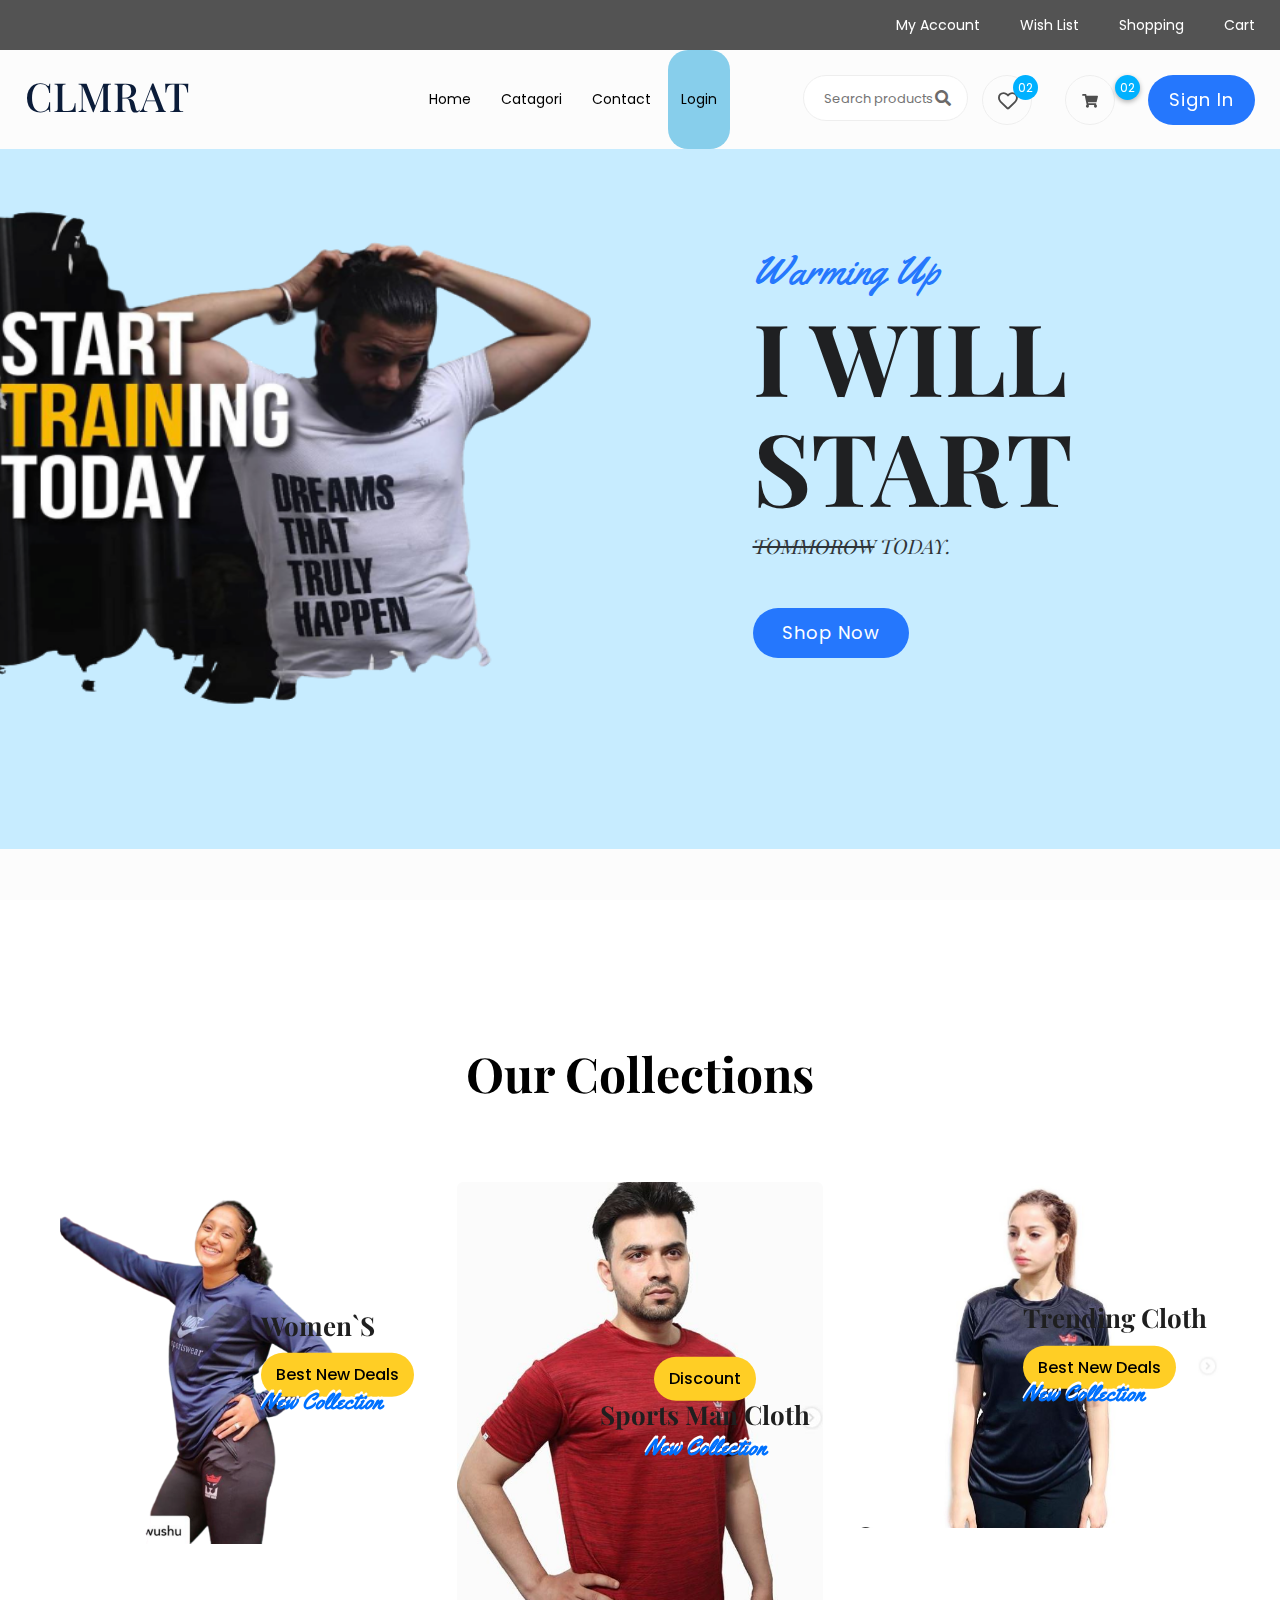
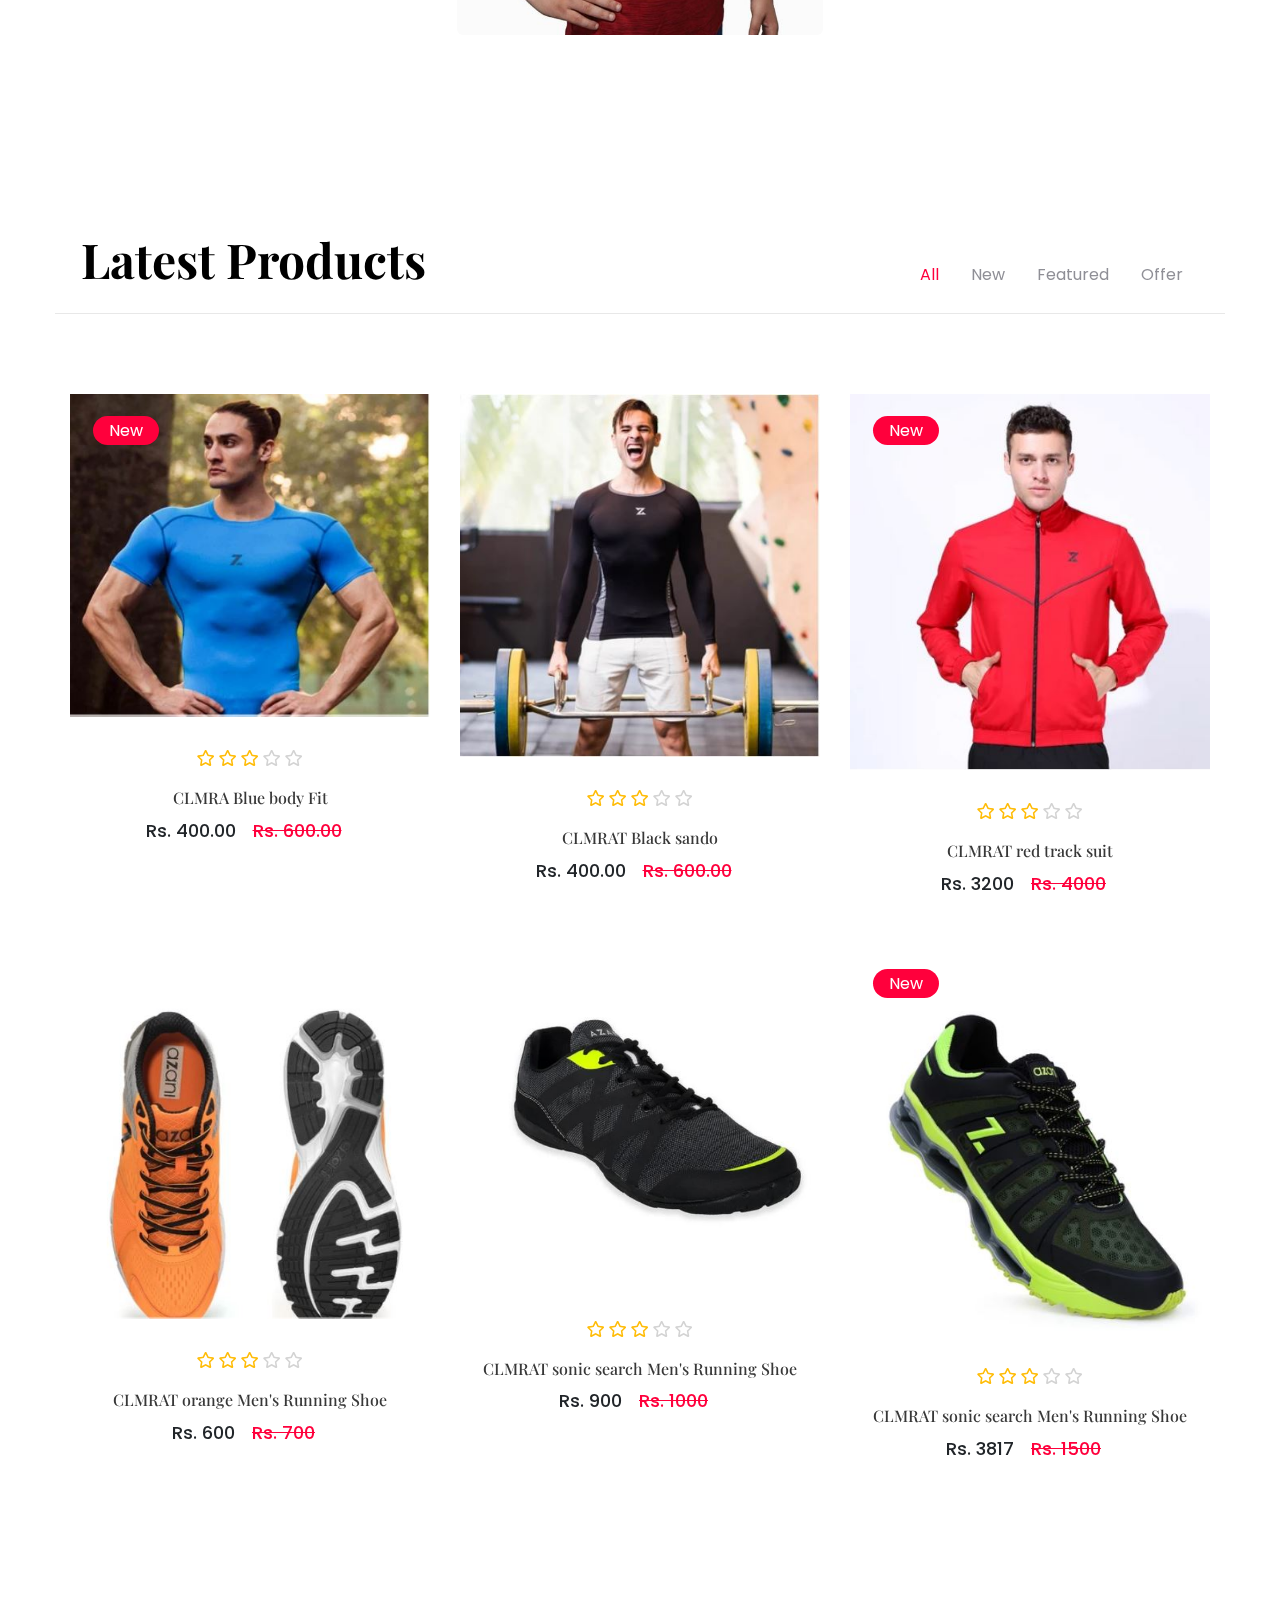
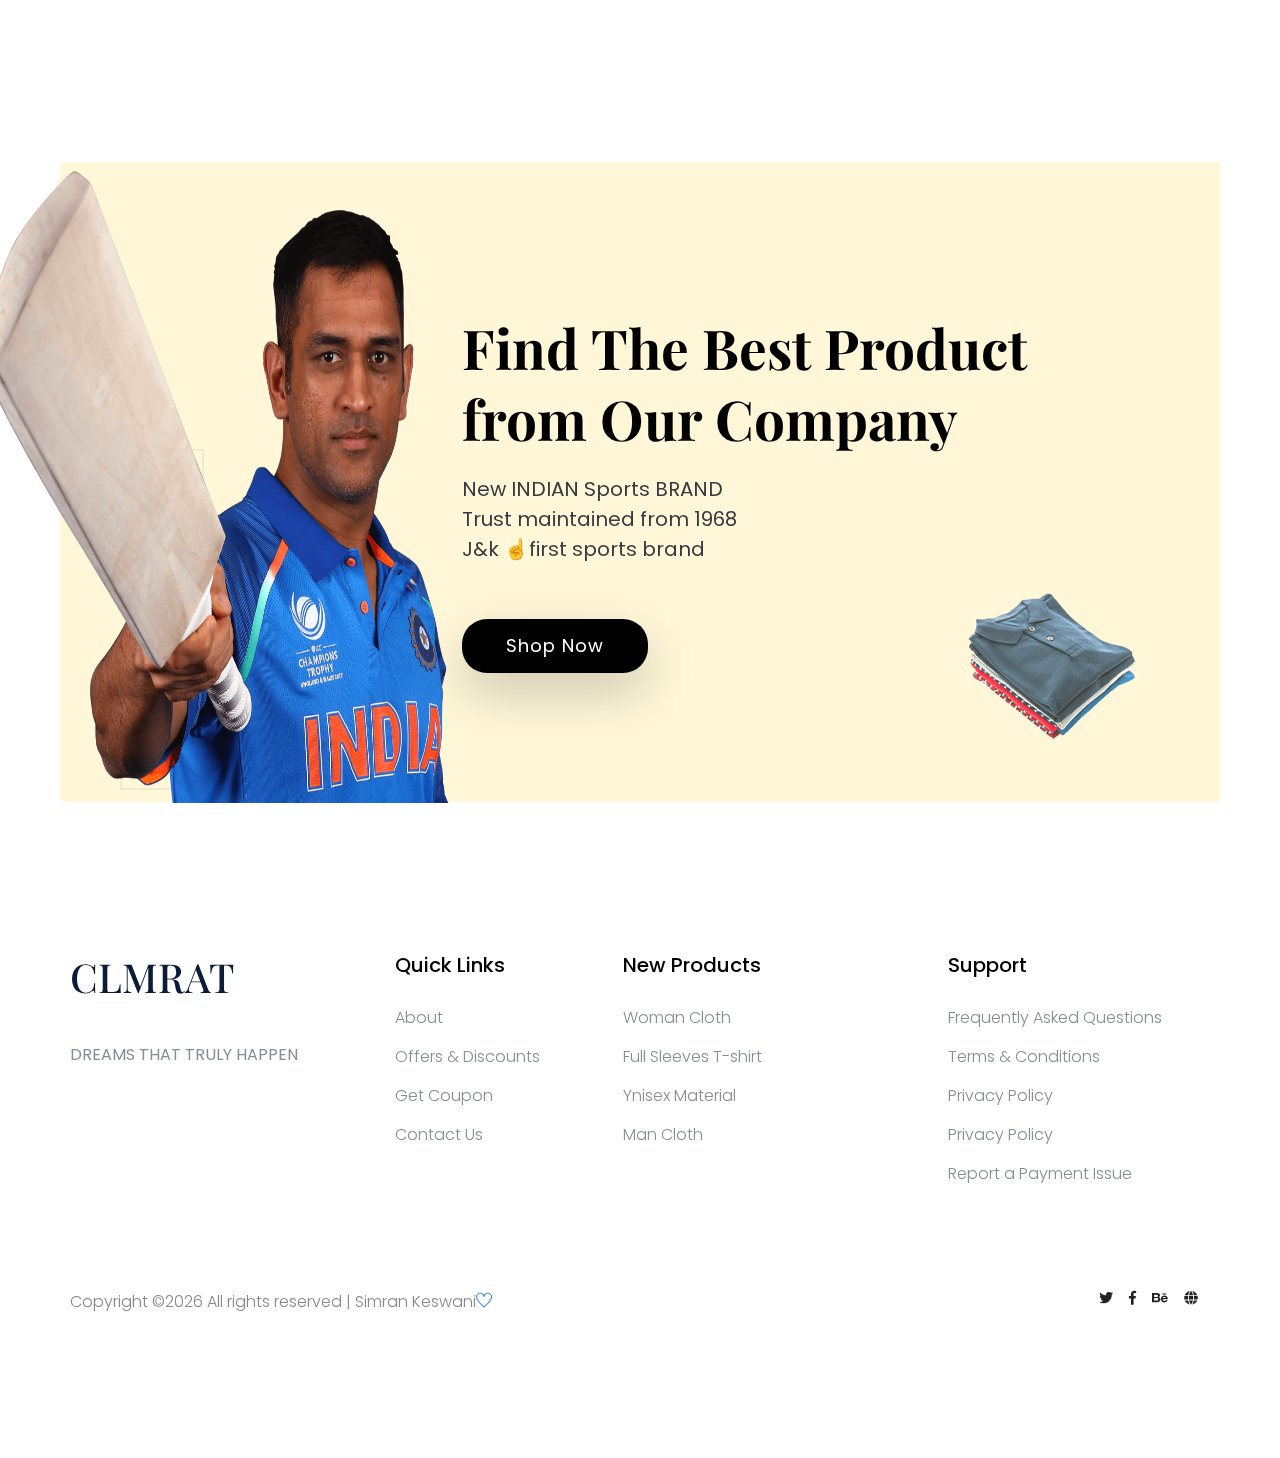
==== commit 406e04c9: "Add files via upload" ====
--- a/index.html
+++ b/index.html
@@ -127,7 +127,7 @@
                                             <a href="cart.html"><i class="fas fa-shopping-cart"></i></a>
                                         </div>
                                     </li>
-                                   <li class="d-none d-lg-block"> <a href="#" class="btn header-btn">Sign in</a></li>
+                                   <li class="d-none d-lg-block"> <a href="Sign-Up.html" class="btn header-btn">Sign in</a></li>
                                 </ul>
                             </div>
                             <!-- Mobile Menu -->
@@ -163,7 +163,7 @@
                                     <p data-animation="fadeInRight" data-delay=".8s"><S>tOMMOROW</S> TODAY.</p>
                                     <!-- Hero-btn -->
                                     <div class="hero__btn" data-animation="fadeInRight" data-delay="1s">
-                                        <a href="industries.html" class="btn hero-btn">Shop Now</a>
+                                        <a href="Catagori.html" class="btn hero-btn">Shop Now</a>
                                     </div>
                                 </div>
                             </div>
@@ -185,7 +185,7 @@
                                     <p data-animation="fadeInRight" data-delay=".8s"><S>tOMMOROW</S> TODAY.</p>
                                     <!-- Hero-btn -->
                                     <div class="hero__btn" data-animation="fadeInRight" data-delay="1s">
-                                        <a href="industries.html" class="btn hero-btn">Shop Now</a>
+                                        <a href="Catagori.html" class="btn hero-btn">Shop Now</a>
                                     </div>
                                 </div>
                             </div>
--- a/assets/css/flaticon.css
+++ b/assets/css/flaticon.css
@@ -0,0 +1,32 @@
+	/*
+  	Flaticon icon font: Flaticon
+  	Creation date: 30/12/2019 07:11
+  	*/
+
+@font-face {
+  font-family: "Flaticon";
+  src: url("../fonts/Flaticon.eot");
+  src: url("../fonts/Flaticon.eot?#iefix") format("embedded-opentype"),
+       url("../fonts/Flaticon.woff2") format("woff2"),
+       url("../fonts/Flaticon.woff") format("woff"),
+       url("../fonts/Flaticon.ttf") format("truetype"),
+       url("../fonts/Flaticon.svg#Flaticon") format("svg");
+  font-weight: normal;
+  font-style: normal;
+}
+
+@media screen and (-webkit-min-device-pixel-ratio:0) {
+  @font-face {
+    font-family: "Flaticon";
+    src: url("../fonts/Flaticon.svg#Flaticon") format("svg");
+  }
+}
+
+[class^="flaticon-"]:before, [class*=" flaticon-"]:before,
+[class^="flaticon-"]:after, [class*=" flaticon-"]:after {   
+  font-family: Flaticon;
+  font-style: normal;
+}
+
+.flaticon-quote:before { content: "\f100"; }
+.flaticon-shopping-cart-black-shape:before { content: "\f101"; }--- a/assets/css/themify-icons.css
+++ b/assets/css/themify-icons.css
@@ -0,0 +1,1083 @@
+@font-face {
+	font-family: 'themify';
+	src:url('../fonts/themify.eot?-fvbane');
+
+
+	src:url('../fonts/themify.eot?#iefix-fvbane') format('embedded-opentype'),
+		url('../fonts/themify.woff?-fvbane') format('woff'),
+		url('../fonts/themify.ttf?-fvbane') format('truetype'),
+		url('../fonts/themify.svg?-fvbane#themify') format('svg');
+	font-weight: normal;
+	font-style: normal;
+}
+
+[class^="ti-"], [class*=" ti-"] {
+	font-family: 'themify';
+	speak: none;
+	font-style: normal;
+	font-weight: normal;
+	font-variant: normal;
+	text-transform: none;
+	line-height: 1;
+
+	/* Better Font Rendering =========== */
+	-webkit-font-smoothing: antialiased;
+	-moz-osx-font-smoothing: grayscale;
+}
+
+.ti-wand:before {
+	content: "\e600";
+}
+.ti-volume:before {
+	content: "\e601";
+}
+.ti-user:before {
+	content: "\e602";
+}
+.ti-unlock:before {
+	content: "\e603";
+}
+.ti-unlink:before {
+	content: "\e604";
+}
+.ti-trash:before {
+	content: "\e605";
+}
+.ti-thought:before {
+	content: "\e606";
+}
+.ti-target:before {
+	content: "\e607";
+}
+.ti-tag:before {
+	content: "\e608";
+}
+.ti-tablet:before {
+	content: "\e609";
+}
+.ti-star:before {
+	content: "\e60a";
+}
+.ti-spray:before {
+	content: "\e60b";
+}
+.ti-signal:before {
+	content: "\e60c";
+}
+.ti-shopping-cart:before {
+	content: "\e60d";
+}
+.ti-shopping-cart-full:before {
+	content: "\e60e";
+}
+.ti-settings:before {
+	content: "\e60f";
+}
+.ti-search:before {
+	content: "\e610";
+}
+.ti-zoom-in:before {
+	content: "\e611";
+}
+.ti-zoom-out:before {
+	content: "\e612";
+}
+.ti-cut:before {
+	content: "\e613";
+}
+.ti-ruler:before {
+	content: "\e614";
+}
+.ti-ruler-pencil:before {
+	content: "\e615";
+}
+.ti-ruler-alt:before {
+	content: "\e616";
+}
+.ti-bookmark:before {
+	content: "\e617";
+}
+.ti-bookmark-alt:before {
+	content: "\e618";
+}
+.ti-reload:before {
+	content: "\e619";
+}
+.ti-plus:before {
+	content: "\e61a";
+}
+.ti-pin:before {
+	content: "\e61b";
+}
+.ti-pencil:before {
+	content: "\e61c";
+}
+.ti-pencil-alt:before {
+	content: "\e61d";
+}
+.ti-paint-roller:before {
+	content: "\e61e";
+}
+.ti-paint-bucket:before {
+	content: "\e61f";
+}
+.ti-na:before {
+	content: "\e620";
+}
+.ti-mobile:before {
+	content: "\e621";
+}
+.ti-minus:before {
+	content: "\e622";
+}
+.ti-medall:before {
+	content: "\e623";
+}
+.ti-medall-alt:before {
+	content: "\e624";
+}
+.ti-marker:before {
+	content: "\e625";
+}
+.ti-marker-alt:before {
+	content: "\e626";
+}
+.ti-arrow-up:before {
+	content: "\e627";
+}
+.ti-arrow-right:before {
+	content: "\e628";
+}
+.ti-arrow-left:before {
+	content: "\e629";
+}
+.ti-arrow-down:before {
+	content: "\e62a";
+}
+.ti-lock:before {
+	content: "\e62b";
+}
+.ti-location-arrow:before {
+	content: "\e62c";
+}
+.ti-link:before {
+	content: "\e62d";
+}
+.ti-layout:before {
+	content: "\e62e";
+}
+.ti-layers:before {
+	content: "\e62f";
+}
+.ti-layers-alt:before {
+	content: "\e630";
+}
+.ti-key:before {
+	content: "\e631";
+}
+.ti-import:before {
+	content: "\e632";
+}
+.ti-image:before {
+	content: "\e633";
+}
+.ti-heart:before {
+	content: "\e634";
+}
+.ti-heart-broken:before {
+	content: "\e635";
+}
+.ti-hand-stop:before {
+	content: "\e636";
+}
+.ti-hand-open:before {
+	content: "\e637";
+}
+.ti-hand-drag:before {
+	content: "\e638";
+}
+.ti-folder:before {
+	content: "\e639";
+}
+.ti-flag:before {
+	content: "\e63a";
+}
+.ti-flag-alt:before {
+	content: "\e63b";
+}
+.ti-flag-alt-2:before {
+	content: "\e63c";
+}
+.ti-eye:before {
+	content: "\e63d";
+}
+.ti-export:before {
+	content: "\e63e";
+}
+.ti-exchange-vertical:before {
+	content: "\e63f";
+}
+.ti-desktop:before {
+	content: "\e640";
+}
+.ti-cup:before {
+	content: "\e641";
+}
+.ti-crown:before {
+	content: "\e642";
+}
+.ti-comments:before {
+	content: "\e643";
+}
+.ti-comment:before {
+	content: "\e644";
+}
+.ti-comment-alt:before {
+	content: "\e645";
+}
+.ti-close:before {
+	content: "\e646";
+}
+.ti-clip:before {
+	content: "\e647";
+}
+.ti-angle-up:before {
+	content: "\e648";
+}
+.ti-angle-right:before {
+	content: "\e649";
+}
+.ti-angle-left:before {
+	content: "\e64a";
+}
+.ti-angle-down:before {
+	content: "\e64b";
+}
+.ti-check:before {
+	content: "\e64c";
+}
+.ti-check-box:before {
+	content: "\e64d";
+}
+.ti-camera:before {
+	content: "\e64e";
+}
+.ti-announcement:before {
+	content: "\e64f";
+}
+.ti-brush:before {
+	content: "\e650";
+}
+.ti-briefcase:before {
+	content: "\e651";
+}
+.ti-bolt:before {
+	content: "\e652";
+}
+.ti-bolt-alt:before {
+	content: "\e653";
+}
+.ti-blackboard:before {
+	content: "\e654";
+}
+.ti-bag:before {
+	content: "\e655";
+}
+.ti-move:before {
+	content: "\e656";
+}
+.ti-arrows-vertical:before {
+	content: "\e657";
+}
+.ti-arrows-horizontal:before {
+	content: "\e658";
+}
+.ti-fullscreen:before {
+	content: "\e659";
+}
+.ti-arrow-top-right:before {
+	content: "\e65a";
+}
+.ti-arrow-top-left:before {
+	content: "\e65b";
+}
+.ti-arrow-circle-up:before {
+	content: "\e65c";
+}
+.ti-arrow-circle-right:before {
+	content: "\e65d";
+}
+.ti-arrow-circle-left:before {
+	content: "\e65e";
+}
+.ti-arrow-circle-down:before {
+	content: "\e65f";
+}
+.ti-angle-double-up:before {
+	content: "\e660";
+}
+.ti-angle-double-right:before {
+	content: "\e661";
+}
+.ti-angle-double-left:before {
+	content: "\e662";
+}
+.ti-angle-double-down:before {
+	content: "\e663";
+}
+.ti-zip:before {
+	content: "\e664";
+}
+.ti-world:before {
+	content: "\e665";
+}
+.ti-wheelchair:before {
+	content: "\e666";
+}
+.ti-view-list:before {
+	content: "\e667";
+}
+.ti-view-list-alt:before {
+	content: "\e668";
+}
+.ti-view-grid:before {
+	content: "\e669";
+}
+.ti-uppercase:before {
+	content: "\e66a";
+}
+.ti-upload:before {
+	content: "\e66b";
+}
+.ti-underline:before {
+	content: "\e66c";
+}
+.ti-truck:before {
+	content: "\e66d";
+}
+.ti-timer:before {
+	content: "\e66e";
+}
+.ti-ticket:before {
+	content: "\e66f";
+}
+.ti-thumb-up:before {
+	content: "\e670";
+}
+.ti-thumb-down:before {
+	content: "\e671";
+}
+.ti-text:before {
+	content: "\e672";
+}
+.ti-stats-up:before {
+	content: "\e673";
+}
+.ti-stats-down:before {
+	content: "\e674";
+}
+.ti-split-v:before {
+	content: "\e675";
+}
+.ti-split-h:before {
+	content: "\e676";
+}
+.ti-smallcap:before {
+	content: "\e677";
+}
+.ti-shine:before {
+	content: "\e678";
+}
+.ti-shift-right:before {
+	content: "\e679";
+}
+.ti-shift-left:before {
+	content: "\e67a";
+}
+.ti-shield:before {
+	content: "\e67b";
+}
+.ti-notepad:before {
+	content: "\e67c";
+}
+.ti-server:before {
+	content: "\e67d";
+}
+.ti-quote-right:before {
+	content: "\e67e";
+}
+.ti-quote-left:before {
+	content: "\e67f";
+}
+.ti-pulse:before {
+	content: "\e680";
+}
+.ti-printer:before {
+	content: "\e681";
+}
+.ti-power-off:before {
+	content: "\e682";
+}
+.ti-plug:before {
+	content: "\e683";
+}
+.ti-pie-chart:before {
+	content: "\e684";
+}
+.ti-paragraph:before {
+	content: "\e685";
+}
+.ti-panel:before {
+	content: "\e686";
+}
+.ti-package:before {
+	content: "\e687";
+}
+.ti-music:before {
+	content: "\e688";
+}
+.ti-music-alt:before {
+	content: "\e689";
+}
+.ti-mouse:before {
+	content: "\e68a";
+}
+.ti-mouse-alt:before {
+	content: "\e68b";
+}
+.ti-money:before {
+	content: "\e68c";
+}
+.ti-microphone:before {
+	content: "\e68d";
+}
+.ti-menu:before {
+	content: "\e68e";
+}
+.ti-menu-alt:before {
+	content: "\e68f";
+}
+.ti-map:before {
+	content: "\e690";
+}
+.ti-map-alt:before {
+	content: "\e691";
+}
+.ti-loop:before {
+	content: "\e692";
+}
+.ti-location-pin:before {
+	content: "\e693";
+}
+.ti-list:before {
+	content: "\e694";
+}
+.ti-light-bulb:before {
+	content: "\e695";
+}
+.ti-Italic:before {
+	content: "\e696";
+}
+.ti-info:before {
+	content: "\e697";
+}
+.ti-infinite:before {
+	content: "\e698";
+}
+.ti-id-badge:before {
+	content: "\e699";
+}
+.ti-hummer:before {
+	content: "\e69a";
+}
+.ti-home:before {
+	content: "\e69b";
+}
+.ti-help:before {
+	content: "\e69c";
+}
+.ti-headphone:before {
+	content: "\e69d";
+}
+.ti-harddrives:before {
+	content: "\e69e";
+}
+.ti-harddrive:before {
+	content: "\e69f";
+}
+.ti-gift:before {
+	content: "\e6a0";
+}
+.ti-game:before {
+	content: "\e6a1";
+}
+.ti-filter:before {
+	content: "\e6a2";
+}
+.ti-files:before {
+	content: "\e6a3";
+}
+.ti-file:before {
+	content: "\e6a4";
+}
+.ti-eraser:before {
+	content: "\e6a5";
+}
+.ti-envelope:before {
+	content: "\e6a6";
+}
+.ti-download:before {
+	content: "\e6a7";
+}
+.ti-direction:before {
+	content: "\e6a8";
+}
+.ti-direction-alt:before {
+	content: "\e6a9";
+}
+.ti-dashboard:before {
+	content: "\e6aa";
+}
+.ti-control-stop:before {
+	content: "\e6ab";
+}
+.ti-control-shuffle:before {
+	content: "\e6ac";
+}
+.ti-control-play:before {
+	content: "\e6ad";
+}
+.ti-control-pause:before {
+	content: "\e6ae";
+}
+.ti-control-forward:before {
+	content: "\e6af";
+}
+.ti-control-backward:before {
+	content: "\e6b0";
+}
+.ti-cloud:before {
+	content: "\e6b1";
+}
+.ti-cloud-up:before {
+	content: "\e6b2";
+}
+.ti-cloud-down:before {
+	content: "\e6b3";
+}
+.ti-clipboard:before {
+	content: "\e6b4";
+}
+.ti-car:before {
+	content: "\e6b5";
+}
+.ti-calendar:before {
+	content: "\e6b6";
+}
+.ti-book:before {
+	content: "\e6b7";
+}
+.ti-bell:before {
+	content: "\e6b8";
+}
+.ti-basketball:before {
+	content: "\e6b9";
+}
+.ti-bar-chart:before {
+	content: "\e6ba";
+}
+.ti-bar-chart-alt:before {
+	content: "\e6bb";
+}
+.ti-back-right:before {
+	content: "\e6bc";
+}
+.ti-back-left:before {
+	content: "\e6bd";
+}
+.ti-arrows-corner:before {
+	content: "\e6be";
+}
+.ti-archive:before {
+	content: "\e6bf";
+}
+.ti-anchor:before {
+	content: "\e6c0";
+}
+.ti-align-right:before {
+	content: "\e6c1";
+}
+.ti-align-left:before {
+	content: "\e6c2";
+}
+.ti-align-justify:before {
+	content: "\e6c3";
+}
+.ti-align-center:before {
+	content: "\e6c4";
+}
+.ti-alert:before {
+	content: "\e6c5";
+}
+.ti-alarm-clock:before {
+	content: "\e6c6";
+}
+.ti-agenda:before {
+	content: "\e6c7";
+}
+.ti-write:before {
+	content: "\e6c8";
+}
+.ti-window:before {
+	content: "\e6c9";
+}
+.ti-widgetized:before {
+	content: "\e6ca";
+}
+.ti-widget:before {
+	content: "\e6cb";
+}
+.ti-widget-alt:before {
+	content: "\e6cc";
+}
+.ti-wallet:before {
+	content: "\e6cd";
+}
+.ti-video-clapper:before {
+	content: "\e6ce";
+}
+.ti-video-camera:before {
+	content: "\e6cf";
+}
+.ti-vector:before {
+	content: "\e6d0";
+}
+.ti-themify-logo:before {
+	content: "\e6d1";
+}
+.ti-themify-favicon:before {
+	content: "\e6d2";
+}
+.ti-themify-favicon-alt:before {
+	content: "\e6d3";
+}
+.ti-support:before {
+	content: "\e6d4";
+}
+.ti-stamp:before {
+	content: "\e6d5";
+}
+.ti-split-v-alt:before {
+	content: "\e6d6";
+}
+.ti-slice:before {
+	content: "\e6d7";
+}
+.ti-shortcode:before {
+	content: "\e6d8";
+}
+.ti-shift-right-alt:before {
+	content: "\e6d9";
+}
+.ti-shift-left-alt:before {
+	content: "\e6da";
+}
+.ti-ruler-alt-2:before {
+	content: "\e6db";
+}
+.ti-receipt:before {
+	content: "\e6dc";
+}
+.ti-pin2:before {
+	content: "\e6dd";
+}
+.ti-pin-alt:before {
+	content: "\e6de";
+}
+.ti-pencil-alt2:before {
+	content: "\e6df";
+}
+.ti-palette:before {
+	content: "\e6e0";
+}
+.ti-more:before {
+	content: "\e6e1";
+}
+.ti-more-alt:before {
+	content: "\e6e2";
+}
+.ti-microphone-alt:before {
+	content: "\e6e3";
+}
+.ti-magnet:before {
+	content: "\e6e4";
+}
+.ti-line-double:before {
+	content: "\e6e5";
+}
+.ti-line-dotted:before {
+	content: "\e6e6";
+}
+.ti-line-dashed:before {
+	content: "\e6e7";
+}
+.ti-layout-width-full:before {
+	content: "\e6e8";
+}
+.ti-layout-width-default:before {
+	content: "\e6e9";
+}
+.ti-layout-width-default-alt:before {
+	content: "\e6ea";
+}
+.ti-layout-tab:before {
+	content: "\e6eb";
+}
+.ti-layout-tab-window:before {
+	content: "\e6ec";
+}
+.ti-layout-tab-v:before {
+	content: "\e6ed";
+}
+.ti-layout-tab-min:before {
+	content: "\e6ee";
+}
+.ti-layout-slider:before {
+	content: "\e6ef";
+}
+.ti-layout-slider-alt:before {
+	content: "\e6f0";
+}
+.ti-layout-sidebar-right:before {
+	content: "\e6f1";
+}
+.ti-layout-sidebar-none:before {
+	content: "\e6f2";
+}
+.ti-layout-sidebar-left:before {
+	content: "\e6f3";
+}
+.ti-layout-placeholder:before {
+	content: "\e6f4";
+}
+.ti-layout-menu:before {
+	content: "\e6f5";
+}
+.ti-layout-menu-v:before {
+	content: "\e6f6";
+}
+.ti-layout-menu-separated:before {
+	content: "\e6f7";
+}
+.ti-layout-menu-full:before {
+	content: "\e6f8";
+}
+.ti-layout-media-right-alt:before {
+	content: "\e6f9";
+}
+.ti-layout-media-right:before {
+	content: "\e6fa";
+}
+.ti-layout-media-overlay:before {
+	content: "\e6fb";
+}
+.ti-layout-media-overlay-alt:before {
+	content: "\e6fc";
+}
+.ti-layout-media-overlay-alt-2:before {
+	content: "\e6fd";
+}
+.ti-layout-media-left-alt:before {
+	content: "\e6fe";
+}
+.ti-layout-media-left:before {
+	content: "\e6ff";
+}
+.ti-layout-media-center-alt:before {
+	content: "\e700";
+}
+.ti-layout-media-center:before {
+	content: "\e701";
+}
+.ti-layout-list-thumb:before {
+	content: "\e702";
+}
+.ti-layout-list-thumb-alt:before {
+	content: "\e703";
+}
+.ti-layout-list-post:before {
+	content: "\e704";
+}
+.ti-layout-list-large-image:before {
+	content: "\e705";
+}
+.ti-layout-line-solid:before {
+	content: "\e706";
+}
+.ti-layout-grid4:before {
+	content: "\e707";
+}
+.ti-layout-grid3:before {
+	content: "\e708";
+}
+.ti-layout-grid2:before {
+	content: "\e709";
+}
+.ti-layout-grid2-thumb:before {
+	content: "\e70a";
+}
+.ti-layout-cta-right:before {
+	content: "\e70b";
+}
+.ti-layout-cta-left:before {
+	content: "\e70c";
+}
+.ti-layout-cta-center:before {
+	content: "\e70d";
+}
+.ti-layout-cta-btn-right:before {
+	content: "\e70e";
+}
+.ti-layout-cta-btn-left:before {
+	content: "\e70f";
+}
+.ti-layout-column4:before {
+	content: "\e710";
+}
+.ti-layout-column3:before {
+	content: "\e711";
+}
+.ti-layout-column2:before {
+	content: "\e712";
+}
+.ti-layout-accordion-separated:before {
+	content: "\e713";
+}
+.ti-layout-accordion-merged:before {
+	content: "\e714";
+}
+.ti-layout-accordion-list:before {
+	content: "\e715";
+}
+.ti-ink-pen:before {
+	content: "\e716";
+}
+.ti-info-alt:before {
+	content: "\e717";
+}
+.ti-help-alt:before {
+	content: "\e718";
+}
+.ti-headphone-alt:before {
+	content: "\e719";
+}
+.ti-hand-point-up:before {
+	content: "\e71a";
+}
+.ti-hand-point-right:before {
+	content: "\e71b";
+}
+.ti-hand-point-left:before {
+	content: "\e71c";
+}
+.ti-hand-point-down:before {
+	content: "\e71d";
+}
+.ti-gallery:before {
+	content: "\e71e";
+}
+.ti-face-smile:before {
+	content: "\e71f";
+}
+.ti-face-sad:before {
+	content: "\e720";
+}
+.ti-credit-card:before {
+	content: "\e721";
+}
+.ti-control-skip-forward:before {
+	content: "\e722";
+}
+.ti-control-skip-backward:before {
+	content: "\e723";
+}
+.ti-control-record:before {
+	content: "\e724";
+}
+.ti-control-eject:before {
+	content: "\e725";
+}
+.ti-comments-smiley:before {
+	content: "\e726";
+}
+.ti-brush-alt:before {
+	content: "\e727";
+}
+.ti-youtube:before {
+	content: "\e728";
+}
+.ti-vimeo:before {
+	content: "\e729";
+}
+.ti-twitter:before {
+	content: "\e72a";
+}
+.ti-time:before {
+	content: "\e72b";
+}
+.ti-tumblr:before {
+	content: "\e72c";
+}
+.ti-skype:before {
+	content: "\e72d";
+}
+.ti-share:before {
+	content: "\e72e";
+}
+.ti-share-alt:before {
+	content: "\e72f";
+}
+.ti-rocket:before {
+	content: "\e730";
+}
+.ti-pinterest:before {
+	content: "\e731";
+}
+.ti-new-window:before {
+	content: "\e732";
+}
+.ti-microsoft:before {
+	content: "\e733";
+}
+.ti-list-ol:before {
+	content: "\e734";
+}
+.ti-linkedin:before {
+	content: "\e735";
+}
+.ti-layout-sidebar-2:before {
+	content: "\e736";
+}
+.ti-layout-grid4-alt:before {
+	content: "\e737";
+}
+.ti-layout-grid3-alt:before {
+	content: "\e738";
+}
+.ti-layout-grid2-alt:before {
+	content: "\e739";
+}
+.ti-layout-column4-alt:before {
+	content: "\e73a";
+}
+.ti-layout-column3-alt:before {
+	content: "\e73b";
+}
+.ti-layout-column2-alt:before {
+	content: "\e73c";
+}
+.ti-instagram:before {
+	content: "\e73d";
+}
+.ti-google:before {
+	content: "\e73e";
+}
+.ti-github:before {
+	content: "\e73f";
+}
+.ti-flickr:before {
+	content: "\e740";
+}
+.ti-facebook:before {
+	content: "\e741";
+}
+.ti-dropbox:before {
+	content: "\e742";
+}
+.ti-dribbble:before {
+	content: "\e743";
+}
+.ti-apple:before {
+	content: "\e744";
+}
+.ti-android:before {
+	content: "\e745";
+}
+.ti-save:before {
+	content: "\e746";
+}
+.ti-save-alt:before {
+	content: "\e747";
+}
+.ti-yahoo:before {
+	content: "\e748";
+}
+.ti-wordpress:before {
+	content: "\e749";
+}
+.ti-vimeo-alt:before {
+	content: "\e74a";
+}
+.ti-twitter-alt:before {
+	content: "\e74b";
+}
+.ti-tumblr-alt:before {
+	content: "\e74c";
+}
+.ti-trello:before {
+	content: "\e74d";
+}
+.ti-stack-overflow:before {
+	content: "\e74e";
+}
+.ti-soundcloud:before {
+	content: "\e74f";
+}
+.ti-sharethis:before {
+	content: "\e750";
+}
+.ti-sharethis-alt:before {
+	content: "\e751";
+}
+.ti-reddit:before {
+	content: "\e752";
+}
+.ti-pinterest-alt:before {
+	content: "\e753";
+}
+.ti-microsoft-alt:before {
+	content: "\e754";
+}
+.ti-linux:before {
+	content: "\e755";
+}
+.ti-jsfiddle:before {
+	content: "\e756";
+}
+.ti-joomla:before {
+	content: "\e757";
+}
+.ti-html5:before {
+	content: "\e758";
+}
+.ti-flickr-alt:before {
+	content: "\e759";
+}
+.ti-email:before {
+	content: "\e75a";
+}
+.ti-drupal:before {
+	content: "\e75b";
+}
+.ti-dropbox-alt:before {
+	content: "\e75c";
+}
+.ti-css3:before {
+	content: "\e75d";
+}
+.ti-rss:before {
+	content: "\e75e";
+}
+.ti-rss-alt:before {
+	content: "\e75f";
+}
--- a/assets/css/nice-select.css
+++ b/assets/css/nice-select.css
@@ -0,0 +1,138 @@
+.nice-select {
+  -webkit-tap-highlight-color: transparent;
+  background-color: #fff;
+  border-radius: 5px;
+  border: solid 1px #e8e8e8;
+  box-sizing: border-box;
+  clear: both;
+  cursor: pointer;
+  display: block;
+  float: left;
+  font-family: inherit;
+  font-size: 14px;
+  font-weight: normal;
+  height: 42px;
+  line-height: 40px;
+  outline: none;
+  padding-left: 18px;
+  padding-right: 30px;
+  position: relative;
+  text-align: left !important;
+  -webkit-transition: all 0.2s ease-in-out;
+  transition: all 0.2s ease-in-out;
+  -webkit-user-select: none;
+     -moz-user-select: none;
+      -ms-user-select: none;
+          user-select: none;
+  white-space: nowrap;
+  width: auto; }
+  .nice-select:hover {
+    border-color: #dbdbdb; }
+  .nice-select:active, .nice-select.open, .nice-select:focus {
+    border-color: #999; }
+  .nice-select:after {
+    border-bottom: 2px solid #999;
+    border-right: 2px solid #999;
+    content: '';
+    display: block;
+    height: 5px;
+    margin-top: -4px;
+    pointer-events: none;
+    position: absolute;
+    right: 12px;
+    top: 50%;
+    -webkit-transform-origin: 66% 66%;
+        -ms-transform-origin: 66% 66%;
+            transform-origin: 66% 66%;
+    -webkit-transform: rotate(45deg);
+        -ms-transform: rotate(45deg);
+            transform: rotate(45deg);
+    -webkit-transition: all 0.15s ease-in-out;
+    transition: all 0.15s ease-in-out;
+    width: 5px; }
+  .nice-select.open:after {
+    -webkit-transform: rotate(-135deg);
+        -ms-transform: rotate(-135deg);
+            transform: rotate(-135deg); }
+  .nice-select.open .list {
+    opacity: 1;
+    pointer-events: auto;
+    -webkit-transform: scale(1) translateY(0);
+        -ms-transform: scale(1) translateY(0);
+            transform: scale(1) translateY(0); }
+  .nice-select.disabled {
+    border-color: #ededed;
+    color: #999;
+    pointer-events: none; }
+    .nice-select.disabled:after {
+      border-color: #cccccc; }
+  .nice-select.wide {
+    width: 100%; }
+    .nice-select.wide .list {
+      left: 0 !important;
+      right: 0 !important; }
+  .nice-select.right {
+    float: right; }
+    .nice-select.right .list {
+      left: auto;
+      right: 0; }
+  .nice-select.small {
+    font-size: 12px;
+    height: 36px;
+    line-height: 34px; }
+    .nice-select.small:after {
+      height: 4px;
+      width: 4px; }
+    .nice-select.small .option {
+      line-height: 34px;
+      min-height: 34px; }
+  .nice-select .list {
+    background-color: #fff;
+    border-radius: 5px;
+    box-shadow: 0 0 0 1px rgba(68, 68, 68, 0.11);
+    box-sizing: border-box;
+    margin-top: 4px;
+    opacity: 0;
+    overflow: hidden;
+    padding: 0;
+    pointer-events: none;
+    position: absolute;
+    top: 100%;
+    left: 0;
+    -webkit-transform-origin: 50% 0;
+        -ms-transform-origin: 50% 0;
+            transform-origin: 50% 0;
+    -webkit-transform: scale(0.75) translateY(-21px);
+        -ms-transform: scale(0.75) translateY(-21px);
+            transform: scale(0.75) translateY(-21px);
+    -webkit-transition: all 0.2s cubic-bezier(0.5, 0, 0, 1.25), opacity 0.15s ease-out;
+    transition: all 0.2s cubic-bezier(0.5, 0, 0, 1.25), opacity 0.15s ease-out;
+    z-index: 9; }
+    .nice-select .list:hover .option:not(:hover) {
+      background-color: transparent !important; }
+  .nice-select .option {
+    cursor: pointer;
+    font-weight: 400;
+    line-height: 40px;
+    list-style: none;
+    min-height: 40px;
+    outline: none;
+    padding-left: 18px;
+    padding-right: 29px;
+    text-align: left;
+    -webkit-transition: all 0.2s;
+    transition: all 0.2s; }
+    .nice-select .option:hover, .nice-select .option.focus, .nice-select .option.selected.focus {
+      background-color: #f6f6f6; }
+    .nice-select .option.selected {
+      font-weight: bold; }
+    .nice-select .option.disabled {
+      background-color: transparent;
+      color: #999;
+      cursor: default; }
+
+.no-csspointerevents .nice-select .list {
+  display: none; }
+
+.no-csspointerevents .nice-select.open .list {
+  display: block; }
--- a/assets/css/style.css
+++ b/assets/css/style.css
@@ -0,0 +1,13047 @@
+/* Theme Description
+-------------------------------------------------
+
+	  Theme Name:
+	  Author:
+	  Support:
+	  Description:
+	  Version:
+	  
+------------------------------------------------- 
+*/
+/* CSS Index
+-------------------------------------------------
+
+	1. Theme default css
+	2. header
+	3. slider
+	4. about-area
+	5. features-box
+	6. department
+	7. team
+	8. video-area
+	9. counter
+	10. footer
+
+-------------------------------------------------
+*/
+/*-------------   Color variabel  --------------*/
+@import url("https://fonts.googleapis.com/css?family=Playfair+Display:400,400i,500,600,700,800|Poppins:400,500,600,700|Yellowtail&display=swap");
+/* line 37, ../../SAIFUL/Running_project/250 eCommerce_HTML/250 eCommerce_HTML/250 eCommerce_HTML/assets/scss/_color.scss */
+.white-bg {
+  background: #ffffff;
+}
+
+/* line 40, ../../SAIFUL/Running_project/250 eCommerce_HTML/250 eCommerce_HTML/250 eCommerce_HTML/assets/scss/_color.scss */
+.gray-bg {
+  background: #f5f5f5;
+}
+
+/*-------------Color include--------------*/
+/*-- Background color---*/
+/* line 82, ../../SAIFUL/Running_project/250 eCommerce_HTML/250 eCommerce_HTML/250 eCommerce_HTML/assets/scss/_color.scss */
+.gray-bg {
+  background: #f7f7fd;
+}
+
+/* line 85, ../../SAIFUL/Running_project/250 eCommerce_HTML/250 eCommerce_HTML/250 eCommerce_HTML/assets/scss/_color.scss */
+.white-bg {
+  background: #ffffff;
+}
+
+/* line 88, ../../SAIFUL/Running_project/250 eCommerce_HTML/250 eCommerce_HTML/250 eCommerce_HTML/assets/scss/_color.scss */
+.black-bg {
+  background: #16161a;
+}
+
+/* line 91, ../../SAIFUL/Running_project/250 eCommerce_HTML/250 eCommerce_HTML/250 eCommerce_HTML/assets/scss/_color.scss */
+.theme-bg {
+  background: #ff003c;
+}
+
+/* line 94, ../../SAIFUL/Running_project/250 eCommerce_HTML/250 eCommerce_HTML/250 eCommerce_HTML/assets/scss/_color.scss */
+.brand-bg {
+  background: #f1f4fa;
+}
+
+/* line 97, ../../SAIFUL/Running_project/250 eCommerce_HTML/250 eCommerce_HTML/250 eCommerce_HTML/assets/scss/_color.scss */
+.testimonial-bg {
+  background: #f9fafc;
+}
+
+/*--- color------*/
+/* line 103, ../../SAIFUL/Running_project/250 eCommerce_HTML/250 eCommerce_HTML/250 eCommerce_HTML/assets/scss/_color.scss */
+.white-color {
+  color: #ffffff;
+}
+
+/* line 106, ../../SAIFUL/Running_project/250 eCommerce_HTML/250 eCommerce_HTML/250 eCommerce_HTML/assets/scss/_color.scss */
+.black-color {
+  color: #16161a;
+}
+
+/* line 109, ../../SAIFUL/Running_project/250 eCommerce_HTML/250 eCommerce_HTML/250 eCommerce_HTML/assets/scss/_color.scss */
+.theme-color {
+  color: #ff003c;
+}
+
+/*------------------- Responsive --------------------------*/
+/*
+	@include transition(.4s);
+	color:$theme-color;
+*/
+/* line 63, ../../SAIFUL/Running_project/250 eCommerce_HTML/250 eCommerce_HTML/250 eCommerce_HTML/assets/scss/_variables.scss */
+.boxed-btn {
+  background: #fff;
+  color: #fff !important;
+  display: inline-block;
+  padding: 18px 44px;
+  font-family: "Playfair Display", serif;
+  font-size: 14px;
+  font-weight: 400;
+  border: 0;
+  border: 1px solid #ff003c;
+  letter-spacing: 3px;
+  text-align: center;
+  text-transform: uppercase;
+  cursor: pointer;
+}
+
+/* line 78, ../../SAIFUL/Running_project/250 eCommerce_HTML/250 eCommerce_HTML/250 eCommerce_HTML/assets/scss/_variables.scss */
+.boxed-btn:hover {
+  background: #ff003c;
+  color: #000 !important;
+  border: 1px solid #ff003c;
+}
+
+/* line 83, ../../SAIFUL/Running_project/250 eCommerce_HTML/250 eCommerce_HTML/250 eCommerce_HTML/assets/scss/_variables.scss */
+.boxed-btn:focus {
+  outline: none;
+}
+
+/* line 86, ../../SAIFUL/Running_project/250 eCommerce_HTML/250 eCommerce_HTML/250 eCommerce_HTML/assets/scss/_variables.scss */
+.boxed-btn.large-width {
+  width: 220px;
+}
+
+/*Color Variables*/
+/*--
+    - Overlay
+------------------------------------------*/
+/* line 4, ../../SAIFUL/Running_project/250 eCommerce_HTML/250 eCommerce_HTML/250 eCommerce_HTML/assets/scss/_overlay.scss */
+[data-overlay] {
+  position: relative;
+  background-size: cover;
+  background-repeat: no-repeat;
+  background-position: center center;
+}
+
+/* line 9, ../../SAIFUL/Running_project/250 eCommerce_HTML/250 eCommerce_HTML/250 eCommerce_HTML/assets/scss/_overlay.scss */
+[data-overlay]::before {
+  position: absolute;
+  left: 0;
+  top: 0;
+  right: 0;
+  bottom: 0;
+  content: "";
+}
+
+/*-- Overlay Opacity --*/
+/* line 22, ../../SAIFUL/Running_project/250 eCommerce_HTML/250 eCommerce_HTML/250 eCommerce_HTML/assets/scss/_overlay.scss */
+[data-opacity="1"]::before {
+  opacity: 0.1;
+}
+
+/* line 27, ../../SAIFUL/Running_project/250 eCommerce_HTML/250 eCommerce_HTML/250 eCommerce_HTML/assets/scss/_overlay.scss */
+[data-opacity="2"]::before {
+  opacity: 0.2;
+}
+
+/* line 32, ../../SAIFUL/Running_project/250 eCommerce_HTML/250 eCommerce_HTML/250 eCommerce_HTML/assets/scss/_overlay.scss */
+[data-opacity="3"]::before {
+  opacity: 0.3;
+}
+
+/* line 37, ../../SAIFUL/Running_project/250 eCommerce_HTML/250 eCommerce_HTML/250 eCommerce_HTML/assets/scss/_overlay.scss */
+[data-opacity="4"]::before {
+  opacity: 0.4;
+}
+
+/* line 42, ../../SAIFUL/Running_project/250 eCommerce_HTML/250 eCommerce_HTML/250 eCommerce_HTML/assets/scss/_overlay.scss */
+[data-opacity="5"]::before {
+  opacity: 0.5;
+}
+
+/* line 47, ../../SAIFUL/Running_project/250 eCommerce_HTML/250 eCommerce_HTML/250 eCommerce_HTML/assets/scss/_overlay.scss */
+[data-opacity="6"]::before {
+  opacity: 0.6;
+}
+
+/* line 52, ../../SAIFUL/Running_project/250 eCommerce_HTML/250 eCommerce_HTML/250 eCommerce_HTML/assets/scss/_overlay.scss */
+[data-opacity="7"]::before {
+  opacity: 0.7;
+}
+
+/* line 57, ../../SAIFUL/Running_project/250 eCommerce_HTML/250 eCommerce_HTML/250 eCommerce_HTML/assets/scss/_overlay.scss */
+[data-opacity="8"]::before {
+  opacity: 0.8;
+}
+
+/* line 62, ../../SAIFUL/Running_project/250 eCommerce_HTML/250 eCommerce_HTML/250 eCommerce_HTML/assets/scss/_overlay.scss */
+[data-opacity="9"]::before {
+  opacity: 0.9;
+}
+
+/* 1. Theme default css */
+/* line 8, ../../SAIFUL/Running_project/250 eCommerce_HTML/250 eCommerce_HTML/250 eCommerce_HTML/assets/scss/_common.scss */
+body {
+  font-family: "Poppins", sans-serif;
+  font-weight: normal;
+  font-style: normal;
+}
+
+/* line 13, ../../SAIFUL/Running_project/250 eCommerce_HTML/250 eCommerce_HTML/250 eCommerce_HTML/assets/scss/_common.scss */
+h1,
+h2,
+h3,
+h4,
+h5,
+h6 {
+  font-family: "Playfair Display", serif;
+  color: #0b1c39;
+  margin-top: 0px;
+  font-style: normal;
+  font-weight: 500;
+  text-transform: normal;
+}
+
+/* line 27, ../../SAIFUL/Running_project/250 eCommerce_HTML/250 eCommerce_HTML/250 eCommerce_HTML/assets/scss/_common.scss */
+p {
+  font-family: "Poppins", sans-serif;
+  color: #506172;
+  font-size: 16px;
+  line-height: 30px;
+  margin-bottom: 15px;
+  font-weight: normal;
+}
+
+/* line 38, ../../SAIFUL/Running_project/250 eCommerce_HTML/250 eCommerce_HTML/250 eCommerce_HTML/assets/scss/_common.scss */
+.bg-img-1 {
+  background-image: url(../img/slider/slider-img-1.jpg);
+}
+
+/* line 41, ../../SAIFUL/Running_project/250 eCommerce_HTML/250 eCommerce_HTML/250 eCommerce_HTML/assets/scss/_common.scss */
+.bg-img-2 {
+  background-image: url(../img/background-img/bg-img-2.jpg);
+}
+
+/* line 44, ../../SAIFUL/Running_project/250 eCommerce_HTML/250 eCommerce_HTML/250 eCommerce_HTML/assets/scss/_common.scss */
+.cta-bg-1 {
+  background-image: url(../img/background-img/bg-img-3.jpg);
+}
+
+/* line 49, ../../SAIFUL/Running_project/250 eCommerce_HTML/250 eCommerce_HTML/250 eCommerce_HTML/assets/scss/_common.scss */
+.img {
+  max-width: 100%;
+  -webkit-transition: all 0.3s ease-out 0s;
+  -moz-transition: all 0.3s ease-out 0s;
+  -ms-transition: all 0.3s ease-out 0s;
+  -o-transition: all 0.3s ease-out 0s;
+  transition: all 0.3s ease-out 0s;
+}
+
+/* line 53, ../../SAIFUL/Running_project/250 eCommerce_HTML/250 eCommerce_HTML/250 eCommerce_HTML/assets/scss/_common.scss */
+.f-left {
+  float: left;
+}
+
+/* line 56, ../../SAIFUL/Running_project/250 eCommerce_HTML/250 eCommerce_HTML/250 eCommerce_HTML/assets/scss/_common.scss */
+.f-right {
+  float: right;
+}
+
+/* line 59, ../../SAIFUL/Running_project/250 eCommerce_HTML/250 eCommerce_HTML/250 eCommerce_HTML/assets/scss/_common.scss */
+.fix {
+  overflow: hidden;
+}
+
+/* line 62, ../../SAIFUL/Running_project/250 eCommerce_HTML/250 eCommerce_HTML/250 eCommerce_HTML/assets/scss/_common.scss */
+.clear {
+  clear: both;
+}
+
+/* line 66, ../../SAIFUL/Running_project/250 eCommerce_HTML/250 eCommerce_HTML/250 eCommerce_HTML/assets/scss/_common.scss */
+a,
+.button {
+  -webkit-transition: all 0.3s ease-out 0s;
+  -moz-transition: all 0.3s ease-out 0s;
+  -ms-transition: all 0.3s ease-out 0s;
+  -o-transition: all 0.3s ease-out 0s;
+  transition: all 0.3s ease-out 0s;
+}
+
+/* line 70, ../../SAIFUL/Running_project/250 eCommerce_HTML/250 eCommerce_HTML/250 eCommerce_HTML/assets/scss/_common.scss */
+a:focus,
+.button:focus {
+  text-decoration: none;
+  outline: none;
+}
+
+/* line 75, ../../SAIFUL/Running_project/250 eCommerce_HTML/250 eCommerce_HTML/250 eCommerce_HTML/assets/scss/_common.scss */
+ul {
+  list-style: none;
+  margin: 0;
+  padding: 0;
+}
+
+/* line 80, ../../SAIFUL/Running_project/250 eCommerce_HTML/250 eCommerce_HTML/250 eCommerce_HTML/assets/scss/_common.scss */
+a {
+  color: #635c5c;
+}
+
+/* line 83, ../../SAIFUL/Running_project/250 eCommerce_HTML/250 eCommerce_HTML/250 eCommerce_HTML/assets/scss/_common.scss */
+a:hover {
+  color: #fff;
+}
+
+/* line 86, ../../SAIFUL/Running_project/250 eCommerce_HTML/250 eCommerce_HTML/250 eCommerce_HTML/assets/scss/_common.scss */
+a:focus,
+a:hover,
+.portfolio-cat a:hover,
+.footer -menu li a:hover {
+  text-decoration: none;
+}
+
+/* line 92, ../../SAIFUL/Running_project/250 eCommerce_HTML/250 eCommerce_HTML/250 eCommerce_HTML/assets/scss/_common.scss */
+a,
+button {
+  color: #fff;
+  outline: medium none;
+}
+
+/* line 97, ../../SAIFUL/Running_project/250 eCommerce_HTML/250 eCommerce_HTML/250 eCommerce_HTML/assets/scss/_common.scss */
+button:focus, input:focus, input:focus, textarea, textarea:focus {
+  outline: 0;
+}
+
+/* line 98, ../../SAIFUL/Running_project/250 eCommerce_HTML/250 eCommerce_HTML/250 eCommerce_HTML/assets/scss/_common.scss */
+.uppercase {
+  text-transform: uppercase;
+}
+
+/* line 102, ../../SAIFUL/Running_project/250 eCommerce_HTML/250 eCommerce_HTML/250 eCommerce_HTML/assets/scss/_common.scss */
+input:focus::-moz-placeholder {
+  opacity: 0;
+  -webkit-transition: .4s;
+  -o-transition: .4s;
+  transition: .4s;
+}
+
+/* line 109, ../../SAIFUL/Running_project/250 eCommerce_HTML/250 eCommerce_HTML/250 eCommerce_HTML/assets/scss/_common.scss */
+.capitalize {
+  text-transform: capitalize;
+}
+
+.dhoni{
+  position: relative;
+  height:700px;
+  width:500px;
+  right:200px;
+}
+/* Theme-overlay */
+/* line 115, ../../SAIFUL/Running_project/250 eCommerce_HTML/250 eCommerce_HTML/250 eCommerce_HTML/assets/scss/_common.scss */
+.theme-overlay {
+  position: relative;
+}
+
+/* line 118, ../../SAIFUL/Running_project/250 eCommerce_HTML/250 eCommerce_HTML/250 eCommerce_HTML/assets/scss/_common.scss */
+.theme-overlay::before {
+  background: #1696e7 none repeat scroll 0 0;
+  content: "";
+  height: 100%;
+  left: 0;
+  opacity: 0.6;
+  position: absolute;
+  top: 0;
+  width: 100%;
+}
+
+/* line 128, ../../SAIFUL/Running_project/250 eCommerce_HTML/250 eCommerce_HTML/250 eCommerce_HTML/assets/scss/_common.scss */
+.overlay {
+  position: relative;
+  z-index: 0;
+}
+
+/* line 132, ../../SAIFUL/Running_project/250 eCommerce_HTML/250 eCommerce_HTML/250 eCommerce_HTML/assets/scss/_common.scss */
+.overlay::before {
+  position: absolute;
+  content: "";
+  top: 0;
+  left: 0;
+  width: 100%;
+  height: 100%;
+  z-index: -1;
+}
+
+/* line 142, ../../SAIFUL/Running_project/250 eCommerce_HTML/250 eCommerce_HTML/250 eCommerce_HTML/assets/scss/_common.scss */
+.overlay2 {
+  position: relative;
+  z-index: 0;
+}
+
+/* line 146, ../../SAIFUL/Running_project/250 eCommerce_HTML/250 eCommerce_HTML/250 eCommerce_HTML/assets/scss/_common.scss */
+.overlay2::before {
+  position: absolute;
+  content: "";
+  background-color: #2E2200;
+  top: 0;
+  left: 0;
+  width: 100%;
+  height: 100%;
+  z-index: -1;
+  opacity: 0.5;
+}
+
+/* line 159, ../../SAIFUL/Running_project/250 eCommerce_HTML/250 eCommerce_HTML/250 eCommerce_HTML/assets/scss/_common.scss */
+.section-padding {
+  padding-top: 120px;
+  padding-bottom: 120px;
+}
+
+/* line 163, ../../SAIFUL/Running_project/250 eCommerce_HTML/250 eCommerce_HTML/250 eCommerce_HTML/assets/scss/_common.scss */
+.separator {
+  border-top: 1px solid #f2f2f2;
+}
+
+/* line 167, ../../SAIFUL/Running_project/250 eCommerce_HTML/250 eCommerce_HTML/250 eCommerce_HTML/assets/scss/_common.scss */
+.mb-90 {
+  margin-bottom: 90px;
+}
+
+@media (max-width: 767px) {
+  /* line 167, ../../SAIFUL/Running_project/250 eCommerce_HTML/250 eCommerce_HTML/250 eCommerce_HTML/assets/scss/_common.scss */
+  .mb-90 {
+    margin-bottom: 30px;
+  }
+}
+
+@media (min-width: 768px) and (max-width: 991px) {
+  /* line 167, ../../SAIFUL/Running_project/250 eCommerce_HTML/250 eCommerce_HTML/250 eCommerce_HTML/assets/scss/_common.scss */
+  .mb-90 {
+    margin-bottom: 45px;
+  }
+}
+
+/* owl-carousel button style */
+/* line 179, ../../SAIFUL/Running_project/250 eCommerce_HTML/250 eCommerce_HTML/250 eCommerce_HTML/assets/scss/_common.scss */
+.owl-carousel .owl-nav div {
+  background: rgba(255, 255, 255, 0.8) none repeat scroll 0 0;
+  height: 40px;
+  left: 20px;
+  line-height: 40px;
+  font-size: 22px;
+  color: #646464;
+  opacity: 1;
+  visibility: visible;
+  position: absolute;
+  text-align: center;
+  top: 50%;
+  transform: translateY(-50%);
+  transition: all 0.3s ease 0s;
+  width: 40px;
+}
+
+/* line 198, ../../SAIFUL/Running_project/250 eCommerce_HTML/250 eCommerce_HTML/250 eCommerce_HTML/assets/scss/_common.scss */
+.owl-carousel .owl-nav div.owl-next {
+  left: auto;
+  right: -30px;
+}
+
+/* line 201, ../../SAIFUL/Running_project/250 eCommerce_HTML/250 eCommerce_HTML/250 eCommerce_HTML/assets/scss/_common.scss */
+.owl-carousel .owl-nav div.owl-next i {
+  position: relative;
+  right: 0;
+  top: 1px;
+}
+
+/* line 208, ../../SAIFUL/Running_project/250 eCommerce_HTML/250 eCommerce_HTML/250 eCommerce_HTML/assets/scss/_common.scss */
+.owl-carousel .owl-nav div.owl-prev i {
+  position: relative;
+  right: 1px;
+  top: 0px;
+}
+
+/* line 218, ../../SAIFUL/Running_project/250 eCommerce_HTML/250 eCommerce_HTML/250 eCommerce_HTML/assets/scss/_common.scss */
+.owl-carousel:hover .owl-nav div {
+  opacity: 1;
+  visibility: visible;
+}
+
+/* line 221, ../../SAIFUL/Running_project/250 eCommerce_HTML/250 eCommerce_HTML/250 eCommerce_HTML/assets/scss/_common.scss */
+.owl-carousel:hover .owl-nav div:hover {
+  color: #fff;
+  background: #ff3500;
+}
+
+/* line 230, ../../SAIFUL/Running_project/250 eCommerce_HTML/250 eCommerce_HTML/250 eCommerce_HTML/assets/scss/_common.scss */
+.btn {
+  background: #2577fd;
+  -moz-user-select: none;
+  text-transform: capitalize;
+  color: #fff;
+  cursor: pointer;
+  display: inline-block;
+  font-size: 18px;
+  font-weight: 400;
+  letter-spacing: 1px;
+  line-height: 0;
+  margin-bottom: 0;
+  padding: 27px 44px;
+  border-radius: 25px;
+  margin: 10px;
+  cursor: pointer;
+  transition: color 0.4s linear;
+  position: relative;
+  z-index: 1;
+  border: 0;
+  overflow: hidden;
+  margin: 0;
+}
+
+/* line 253, ../../SAIFUL/Running_project/250 eCommerce_HTML/250 eCommerce_HTML/250 eCommerce_HTML/assets/scss/_common.scss */
+.btn::before {
+  content: "";
+  position: absolute;
+  left: 0;
+  top: 0;
+  width: 100%;
+  height: 100%;
+  background: #00b1ff;
+  z-index: 1;
+  border-radius: 5px;
+  transition: transform 0.5s;
+  transition-timing-function: ease;
+  transform-origin: 0 0;
+  transition-timing-function: cubic-bezier(0.5, 1.6, 0.4, 0.7);
+  transform: scaleX(0);
+}
+
+/* line 271, ../../SAIFUL/Running_project/250 eCommerce_HTML/250 eCommerce_HTML/250 eCommerce_HTML/assets/scss/_common.scss */
+.btn:hover::before {
+  transform: scaleX(1);
+  color: #fff !important;
+  z-index: -1;
+}
+
+/* line 281, ../../SAIFUL/Running_project/250 eCommerce_HTML/250 eCommerce_HTML/250 eCommerce_HTML/assets/scss/_common.scss */
+.header-btn {
+  padding: 25px 28px !important;
+}
+
+@media (min-width: 1200px) and (max-width: 1400px) {
+  /* line 281, ../../SAIFUL/Running_project/250 eCommerce_HTML/250 eCommerce_HTML/250 eCommerce_HTML/assets/scss/_common.scss */
+  .header-btn {
+    padding: 25px 21px !important;
+  }
+}
+
+/* line 287, ../../SAIFUL/Running_project/250 eCommerce_HTML/250 eCommerce_HTML/250 eCommerce_HTML/assets/scss/_common.scss */
+.btn.focus, .btn:focus {
+  outline: 0;
+  box-shadow: none;
+}
+
+/* line 291, ../../SAIFUL/Running_project/250 eCommerce_HTML/250 eCommerce_HTML/250 eCommerce_HTML/assets/scss/_common.scss */
+.hero-btn {
+  padding: 25px 29px;
+}
+
+/* line 296, ../../SAIFUL/Running_project/250 eCommerce_HTML/250 eCommerce_HTML/250 eCommerce_HTML/assets/scss/_common.scss */
+.black-btn {
+  background: #000;
+  box-shadow: 0px 20px 50px 0px rgba(22, 22, 22, 0.2);
+  transform: translateY(0px);
+  cursor: pointer;
+  display: inline-block;
+  font-size: 18px;
+  font-weight: 400;
+  letter-spacing: 1px;
+  line-height: 0;
+  margin-bottom: 0;
+  padding: 27px 44px;
+  border-radius: 25px;
+}
+
+/* line 311, ../../SAIFUL/Running_project/250 eCommerce_HTML/250 eCommerce_HTML/250 eCommerce_HTML/assets/scss/_common.scss */
+.black-btn:hover {
+  box-shadow: 0px 20px 50px 0px rgba(12, 9, 9, 0.2);
+  transform: translateY(-3px);
+}
+
+/* line 316, ../../SAIFUL/Running_project/250 eCommerce_HTML/250 eCommerce_HTML/250 eCommerce_HTML/assets/scss/_common.scss */
+.shop1-btn {
+  box-shadow: 0px 20px 50px 0px rgba(37, 119, 253, 0.2);
+}
+
+/* line 321, ../../SAIFUL/Running_project/250 eCommerce_HTML/250 eCommerce_HTML/250 eCommerce_HTML/assets/scss/_common.scss */
+.border-btn {
+  background: none;
+  -moz-user-select: none;
+  border: 2px solid #ff003c;
+  padding: 18px 38px;
+  margin: 10px;
+  text-transform: capitalize;
+  color: #ff003c;
+  cursor: pointer;
+  display: inline-block;
+  font-size: 14px;
+  font-weight: 500;
+  letter-spacing: 1px;
+  margin-bottom: 0;
+  border-radius: 5px;
+  position: relative;
+  transition: color 0.4s linear;
+  position: relative;
+  overflow: hidden;
+  margin: 0;
+}
+
+/* line 341, ../../SAIFUL/Running_project/250 eCommerce_HTML/250 eCommerce_HTML/250 eCommerce_HTML/assets/scss/_common.scss */
+.border-btn::before {
+  border: 2px solid transparent;
+  content: "";
+  position: absolute;
+  left: 0;
+  top: 0;
+  width: 100%;
+  height: 100%;
+  background: #ff003c;
+  z-index: -1;
+  transition: transform 0.5s;
+  transition-timing-function: ease;
+  transform-origin: 0 0;
+  transition-timing-function: cubic-bezier(0.5, 1.6, 0.4, 0.7);
+  transform: scaleY(0);
+}
+
+/* line 359, ../../SAIFUL/Running_project/250 eCommerce_HTML/250 eCommerce_HTML/250 eCommerce_HTML/assets/scss/_common.scss */
+.border-btn:hover::before {
+  transform: scaleY(1);
+  order: 2px solid transparent;
+}
+
+/* line 364, ../../SAIFUL/Running_project/250 eCommerce_HTML/250 eCommerce_HTML/250 eCommerce_HTML/assets/scss/_common.scss */
+.border-btn.border-btn2 {
+  padding: 17px 52px;
+}
+
+/* line 369, ../../SAIFUL/Running_project/250 eCommerce_HTML/250 eCommerce_HTML/250 eCommerce_HTML/assets/scss/_common.scss */
+.send-btn {
+  background: #ff003c;
+  color: #fff;
+  font-size: 14px;
+  width: 100%;
+  height: 55px;
+  border: none;
+  border-radius: 5px;
+  cursor: pointer;
+  transition: color 0.4s linear;
+  position: relative;
+  overflow: hidden;
+  z-index: 1;
+}
+
+/* line 383, ../../SAIFUL/Running_project/250 eCommerce_HTML/250 eCommerce_HTML/250 eCommerce_HTML/assets/scss/_common.scss */
+.send-btn::before {
+  border: 2px solid transparent;
+  content: "";
+  position: absolute;
+  left: 0;
+  top: 0;
+  width: 100%;
+  height: 100%;
+  background: #e6373d;
+  color: #ff003c;
+  z-index: -1;
+  transition: transform 0.5s;
+  transition-timing-function: ease;
+  transform-origin: 0 0;
+  transition-timing-function: cubic-bezier(0.5, 1.6, 0.4, 0.7);
+  transform: scaleX(0);
+}
+
+/* line 402, ../../SAIFUL/Running_project/250 eCommerce_HTML/250 eCommerce_HTML/250 eCommerce_HTML/assets/scss/_common.scss */
+.send-btn:hover::before {
+  transform: scaleY(1);
+  order: 2px solid transparent;
+  color: red;
+}
+
+/* button style */
+/* line 413, ../../SAIFUL/Running_project/250 eCommerce_HTML/250 eCommerce_HTML/250 eCommerce_HTML/assets/scss/_common.scss */
+.breadcrumb > .active {
+  color: #888;
+}
+
+/* scrollUp */
+/* line 417, ../../SAIFUL/Running_project/250 eCommerce_HTML/250 eCommerce_HTML/250 eCommerce_HTML/assets/scss/_common.scss */
+#scrollUp {
+  background: #2577fd;
+  height: 50px;
+  width: 50px;
+  right: 31px;
+  bottom: 18px;
+  color: #fff;
+  font-size: 20px;
+  text-align: center;
+  border-radius: 50%;
+  line-height: 48px;
+  border: 2px solid transparent;
+}
+
+@media (max-width: 767px) {
+  /* line 417, ../../SAIFUL/Running_project/250 eCommerce_HTML/250 eCommerce_HTML/250 eCommerce_HTML/assets/scss/_common.scss */
+  #scrollUp {
+    right: 16px;
+  }
+}
+
+/* line 434, ../../SAIFUL/Running_project/250 eCommerce_HTML/250 eCommerce_HTML/250 eCommerce_HTML/assets/scss/_common.scss */
+#scrollUp:hover {
+  color: #fff;
+}
+
+/* Sticky*/
+/* line 439, ../../SAIFUL/Running_project/250 eCommerce_HTML/250 eCommerce_HTML/250 eCommerce_HTML/assets/scss/_common.scss */
+.sticky-bar {
+  left: 0;
+  margin: auto;
+  position: fixed;
+  top: 0;
+  width: 100%;
+  -webkit-box-shadow: 0 10px 15px rgba(25, 25, 25, 0.1);
+  box-shadow: 0 10px 15px rgba(25, 25, 25, 0.1);
+  z-index: 9999;
+  -webkit-animation: 300ms ease-in-out 0s normal none 1 running fadeInDown;
+  animation: 300ms ease-in-out 0s normal none 1 running fadeInDown;
+  -webkit-box-shadow: 0 10px 15px rgba(25, 25, 25, 0.1);
+  background: #fff;
+}
+
+/* Sticky end */
+/*--- Margin & Padding --*/
+/*-- Margin Top --*/
+/* line 464, ../../SAIFUL/Running_project/250 eCommerce_HTML/250 eCommerce_HTML/250 eCommerce_HTML/assets/scss/_common.scss */
+.mt-5 {
+  margin-top: 5px;
+}
+
+/* line 464, ../../SAIFUL/Running_project/250 eCommerce_HTML/250 eCommerce_HTML/250 eCommerce_HTML/assets/scss/_common.scss */
+.mt-10 {
+  margin-top: 10px;
+}
+
+/* line 464, ../../SAIFUL/Running_project/250 eCommerce_HTML/250 eCommerce_HTML/250 eCommerce_HTML/assets/scss/_common.scss */
+.mt-15 {
+  margin-top: 15px;
+}
+
+/* line 464, ../../SAIFUL/Running_project/250 eCommerce_HTML/250 eCommerce_HTML/250 eCommerce_HTML/assets/scss/_common.scss */
+.mt-20 {
+  margin-top: 20px;
+}
+
+/* line 464, ../../SAIFUL/Running_project/250 eCommerce_HTML/250 eCommerce_HTML/250 eCommerce_HTML/assets/scss/_common.scss */
+.mt-25 {
+  margin-top: 25px;
+}
+
+/* line 464, ../../SAIFUL/Running_project/250 eCommerce_HTML/250 eCommerce_HTML/250 eCommerce_HTML/assets/scss/_common.scss */
+.mt-30 {
+  margin-top: 30px;
+}
+
+/* line 464, ../../SAIFUL/Running_project/250 eCommerce_HTML/250 eCommerce_HTML/250 eCommerce_HTML/assets/scss/_common.scss */
+.mt-35 {
+  margin-top: 35px;
+}
+
+/* line 464, ../../SAIFUL/Running_project/250 eCommerce_HTML/250 eCommerce_HTML/250 eCommerce_HTML/assets/scss/_common.scss */
+.mt-40 {
+  margin-top: 40px;
+}
+
+/* line 464, ../../SAIFUL/Running_project/250 eCommerce_HTML/250 eCommerce_HTML/250 eCommerce_HTML/assets/scss/_common.scss */
+.mt-45 {
+  margin-top: 45px;
+}
+
+/* line 464, ../../SAIFUL/Running_project/250 eCommerce_HTML/250 eCommerce_HTML/250 eCommerce_HTML/assets/scss/_common.scss */
+.mt-50 {
+  margin-top: 50px;
+}
+
+/* line 464, ../../SAIFUL/Running_project/250 eCommerce_HTML/250 eCommerce_HTML/250 eCommerce_HTML/assets/scss/_common.scss */
+.mt-55 {
+  margin-top: 55px;
+}
+
+/* line 464, ../../SAIFUL/Running_project/250 eCommerce_HTML/250 eCommerce_HTML/250 eCommerce_HTML/assets/scss/_common.scss */
+.mt-60 {
+  margin-top: 60px;
+}
+
+/* line 464, ../../SAIFUL/Running_project/250 eCommerce_HTML/250 eCommerce_HTML/250 eCommerce_HTML/assets/scss/_common.scss */
+.mt-65 {
+  margin-top: 65px;
+}
+
+/* line 464, ../../SAIFUL/Running_project/250 eCommerce_HTML/250 eCommerce_HTML/250 eCommerce_HTML/assets/scss/_common.scss */
+.mt-70 {
+  margin-top: 70px;
+}
+
+/* line 464, ../../SAIFUL/Running_project/250 eCommerce_HTML/250 eCommerce_HTML/250 eCommerce_HTML/assets/scss/_common.scss */
+.mt-75 {
+  margin-top: 75px;
+}
+
+/* line 464, ../../SAIFUL/Running_project/250 eCommerce_HTML/250 e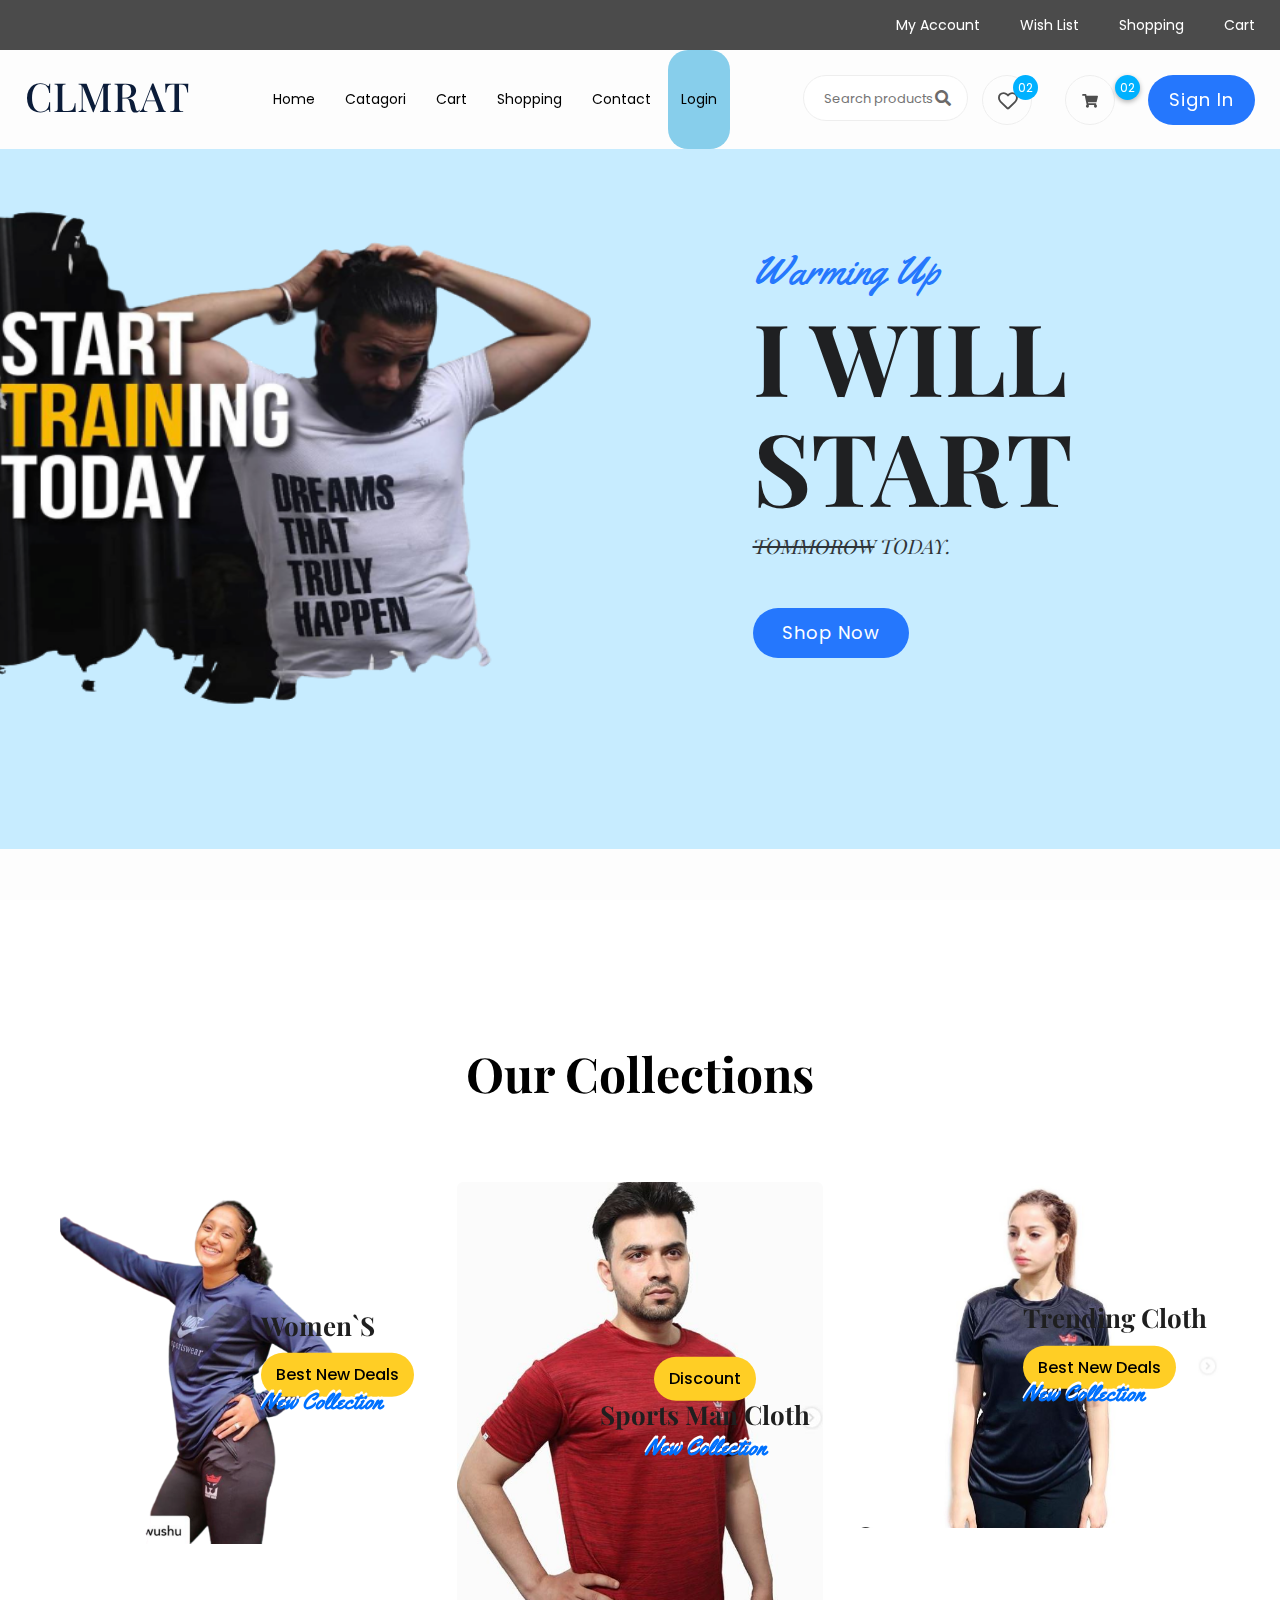
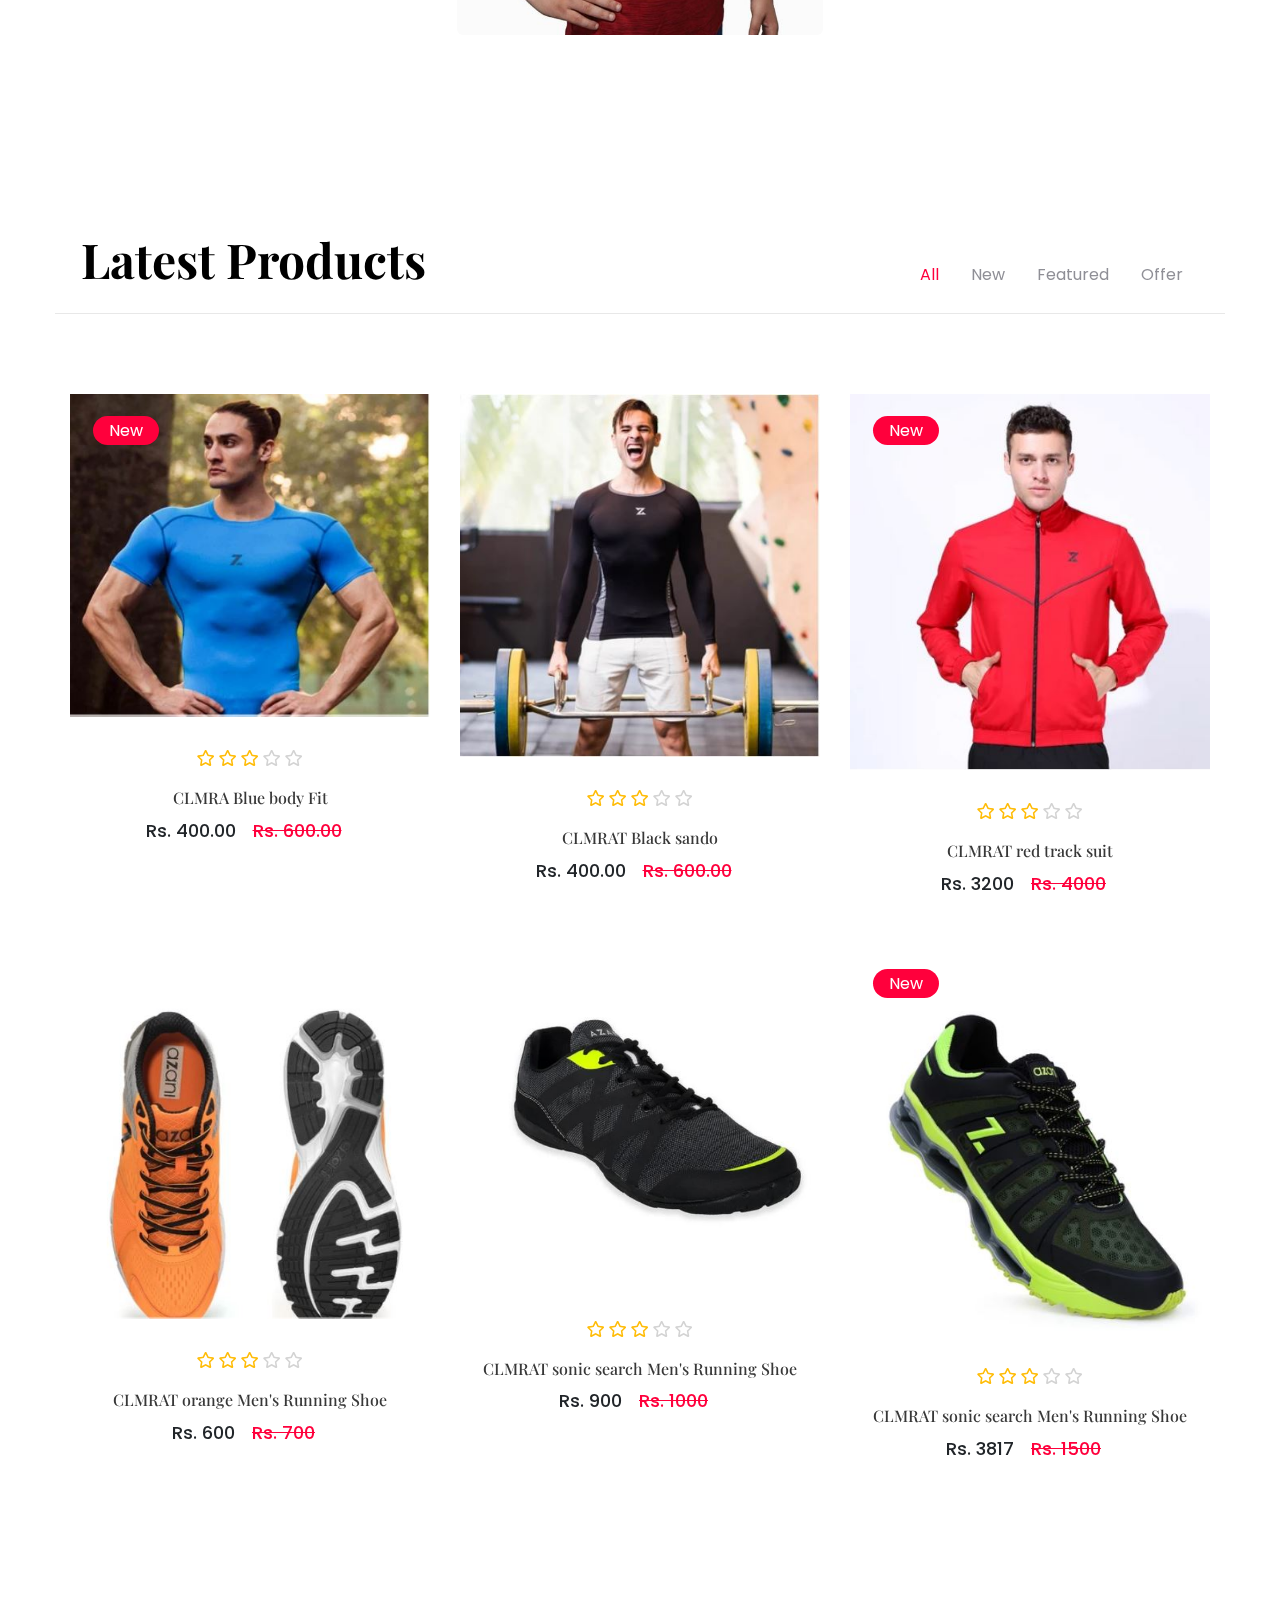
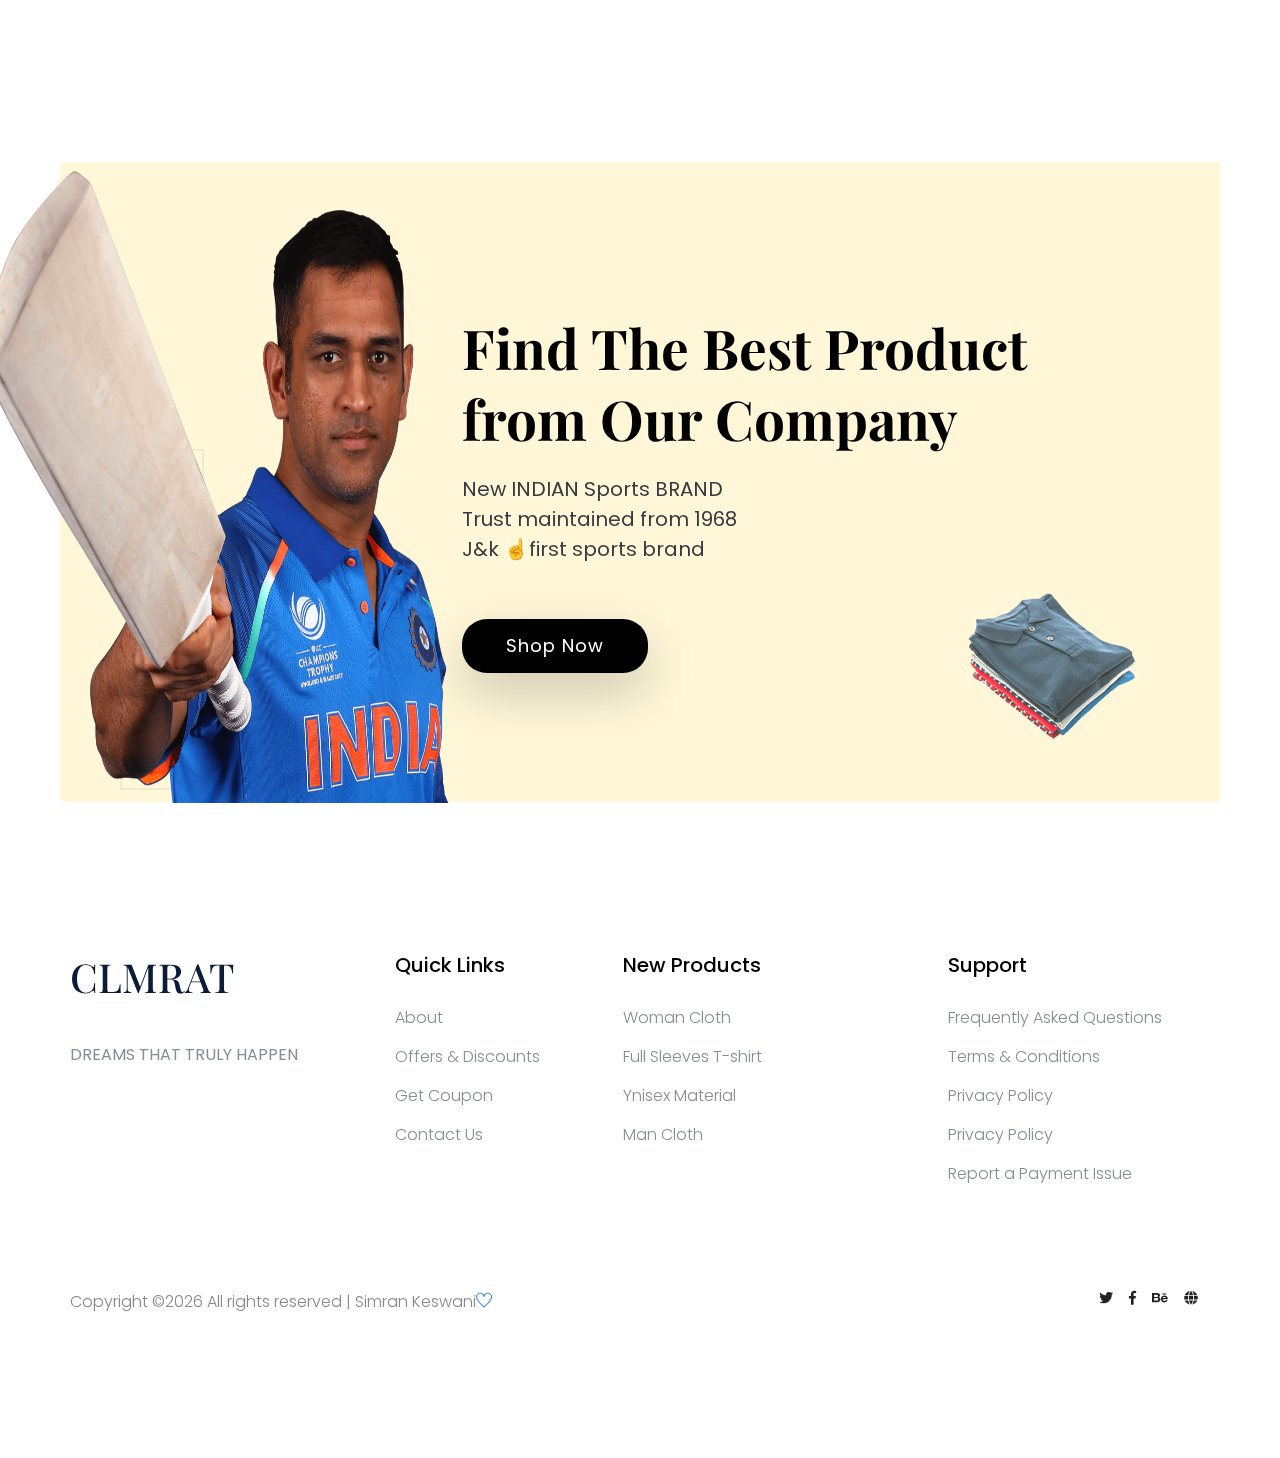
==== commit 5548fcac: "Add files via upload" ====
--- a/index.html
+++ b/index.html
@@ -98,7 +98,8 @@
                                             <li><a href="index.html">Home</a></li>
                                             <li><a href="Catagori.html">Catagori</a></li>
                                            
-                                            
+                                            <li><a href="cart.html">Cart</a></li>
+                                            <li><a href="Catagori.html">Shopping</a></li>
                                            
                                             <li><a href="contact.html">Contact</a></li>
                                             <li><a href="login.html" style="background-color:skyblue;border-radius: 20px;">Login</a></li>
